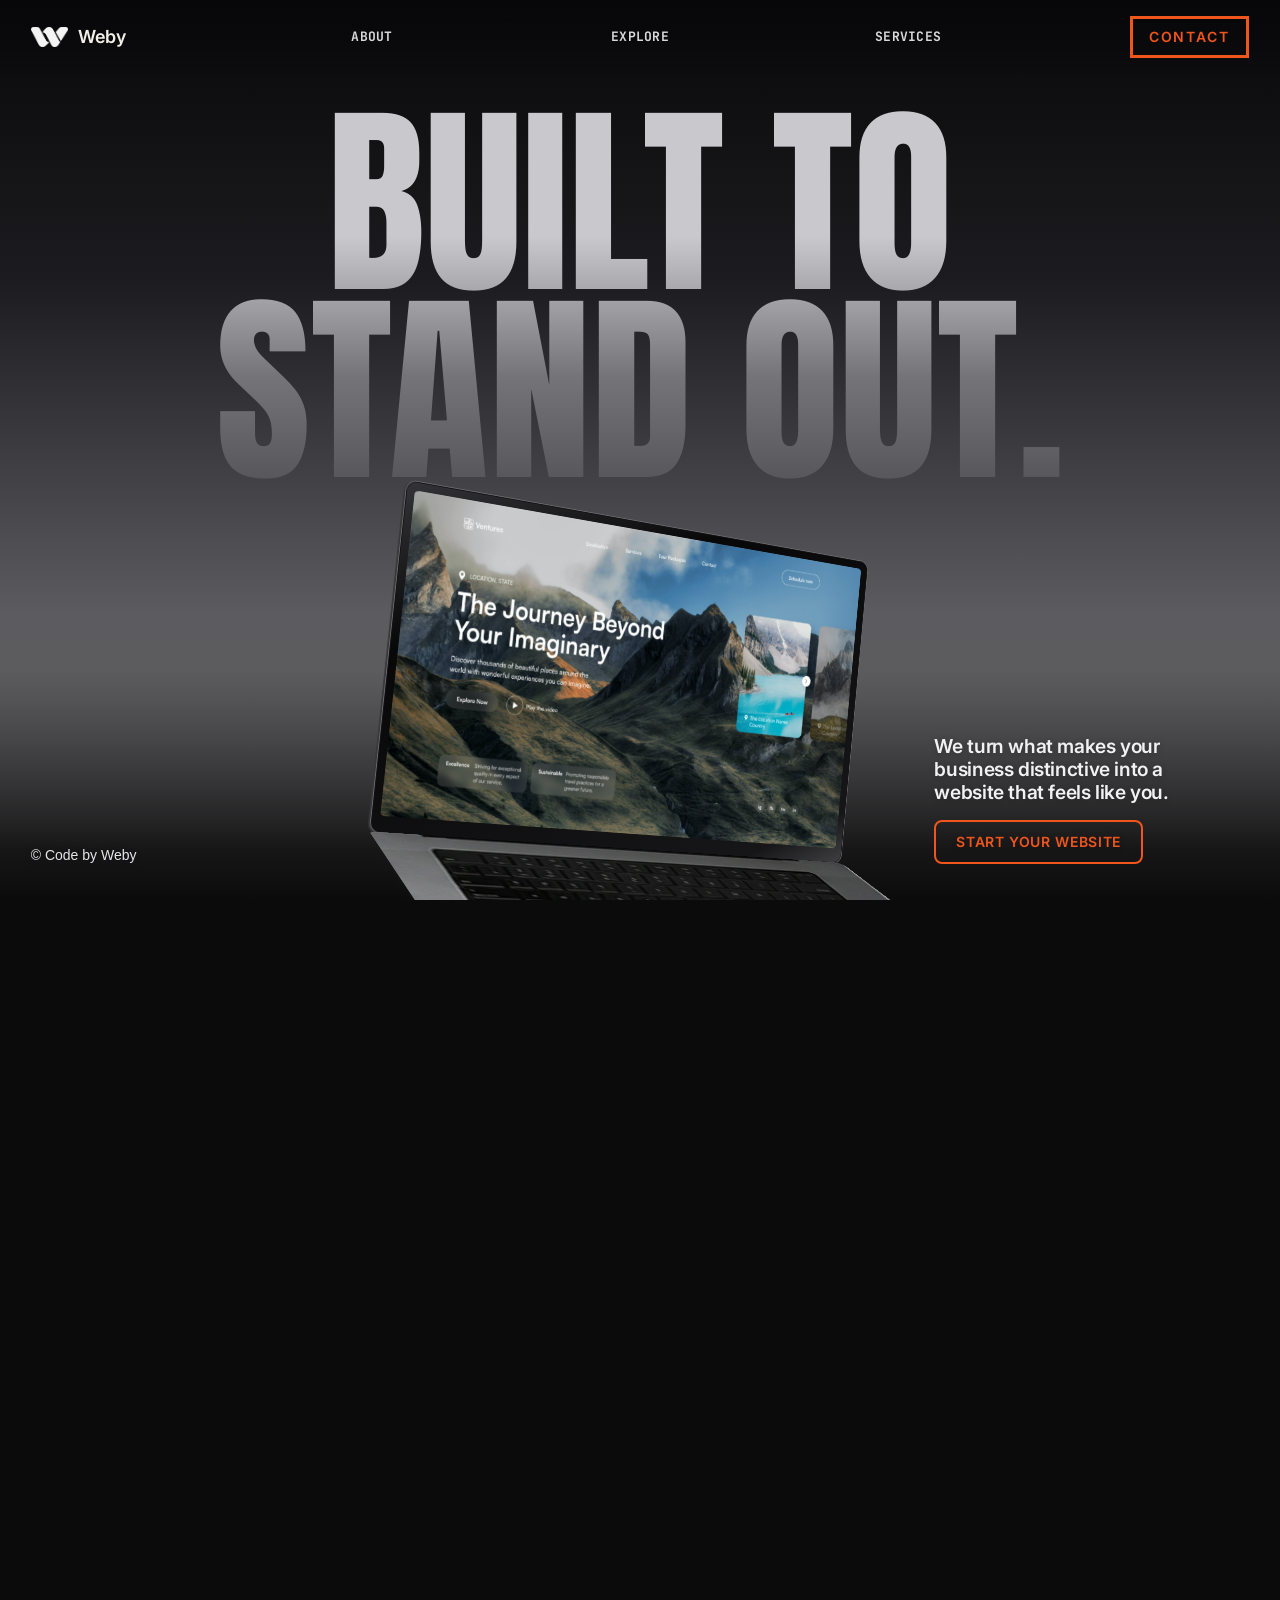
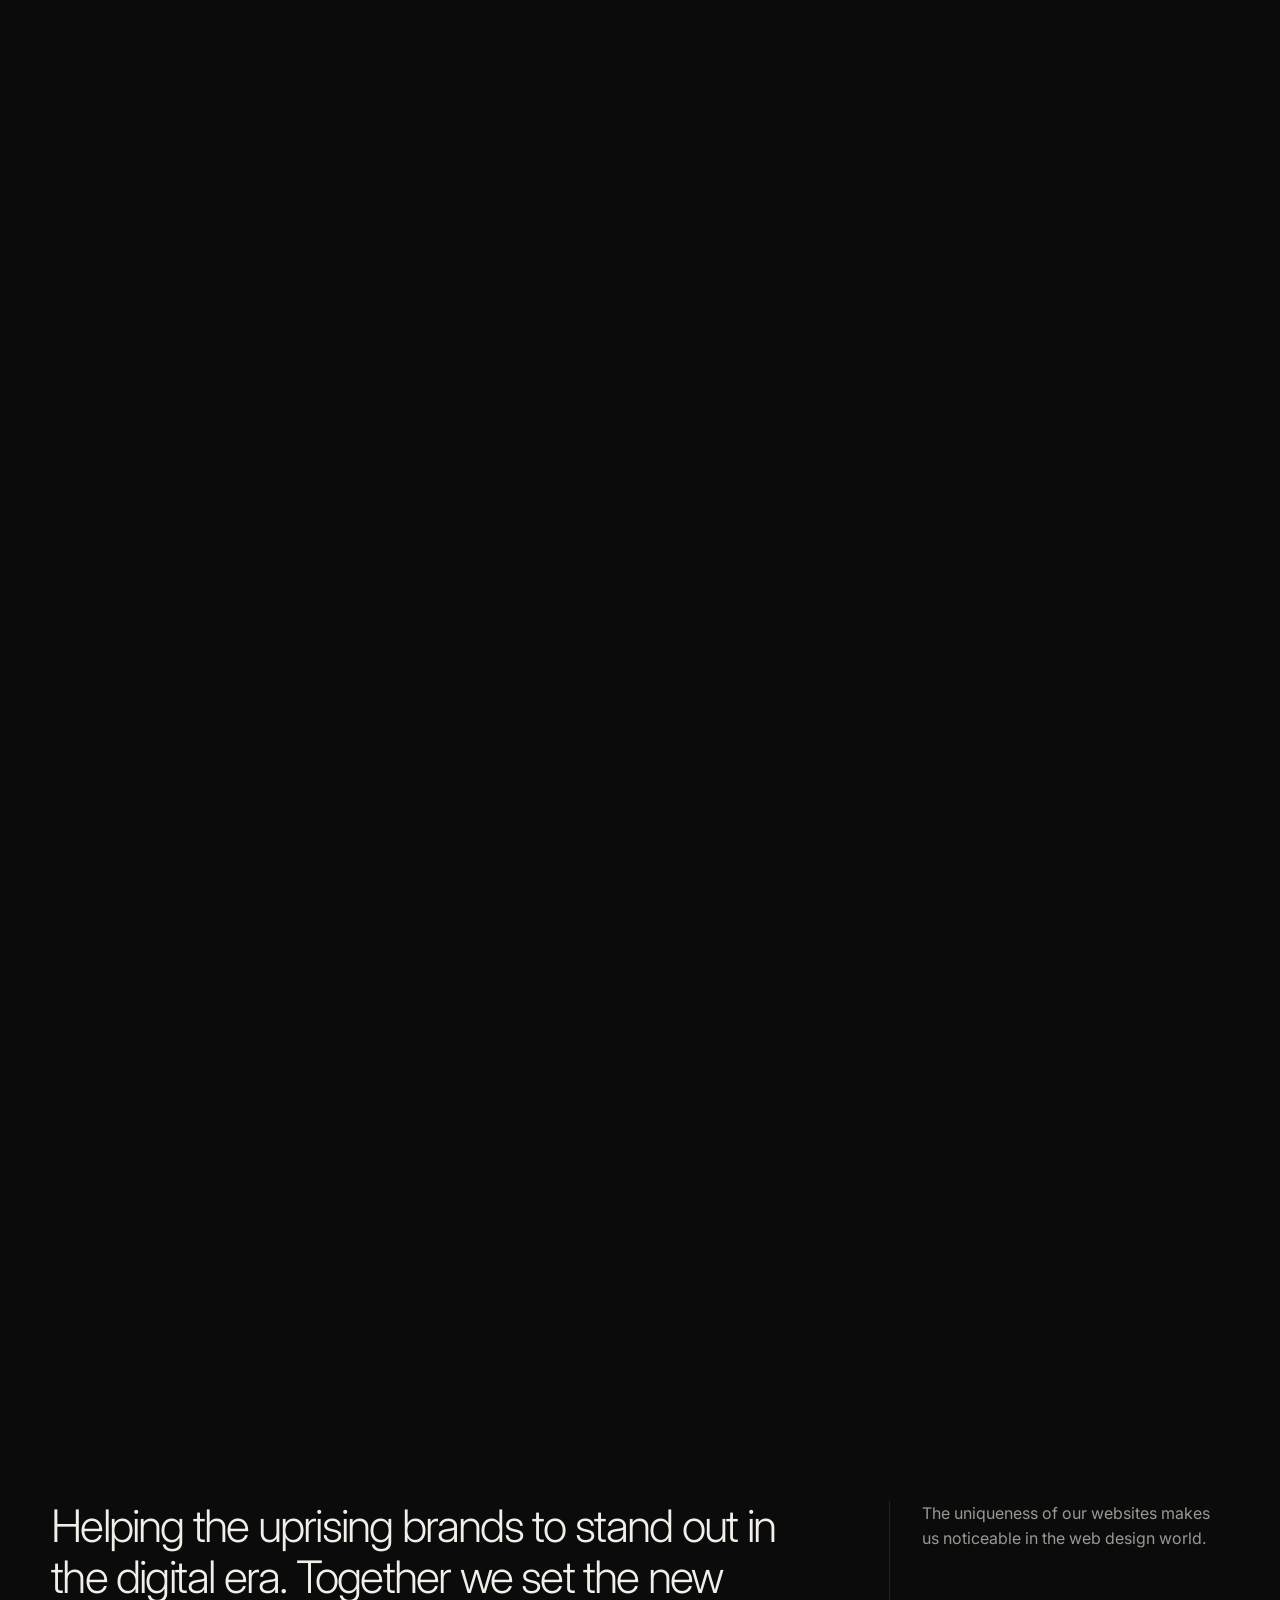
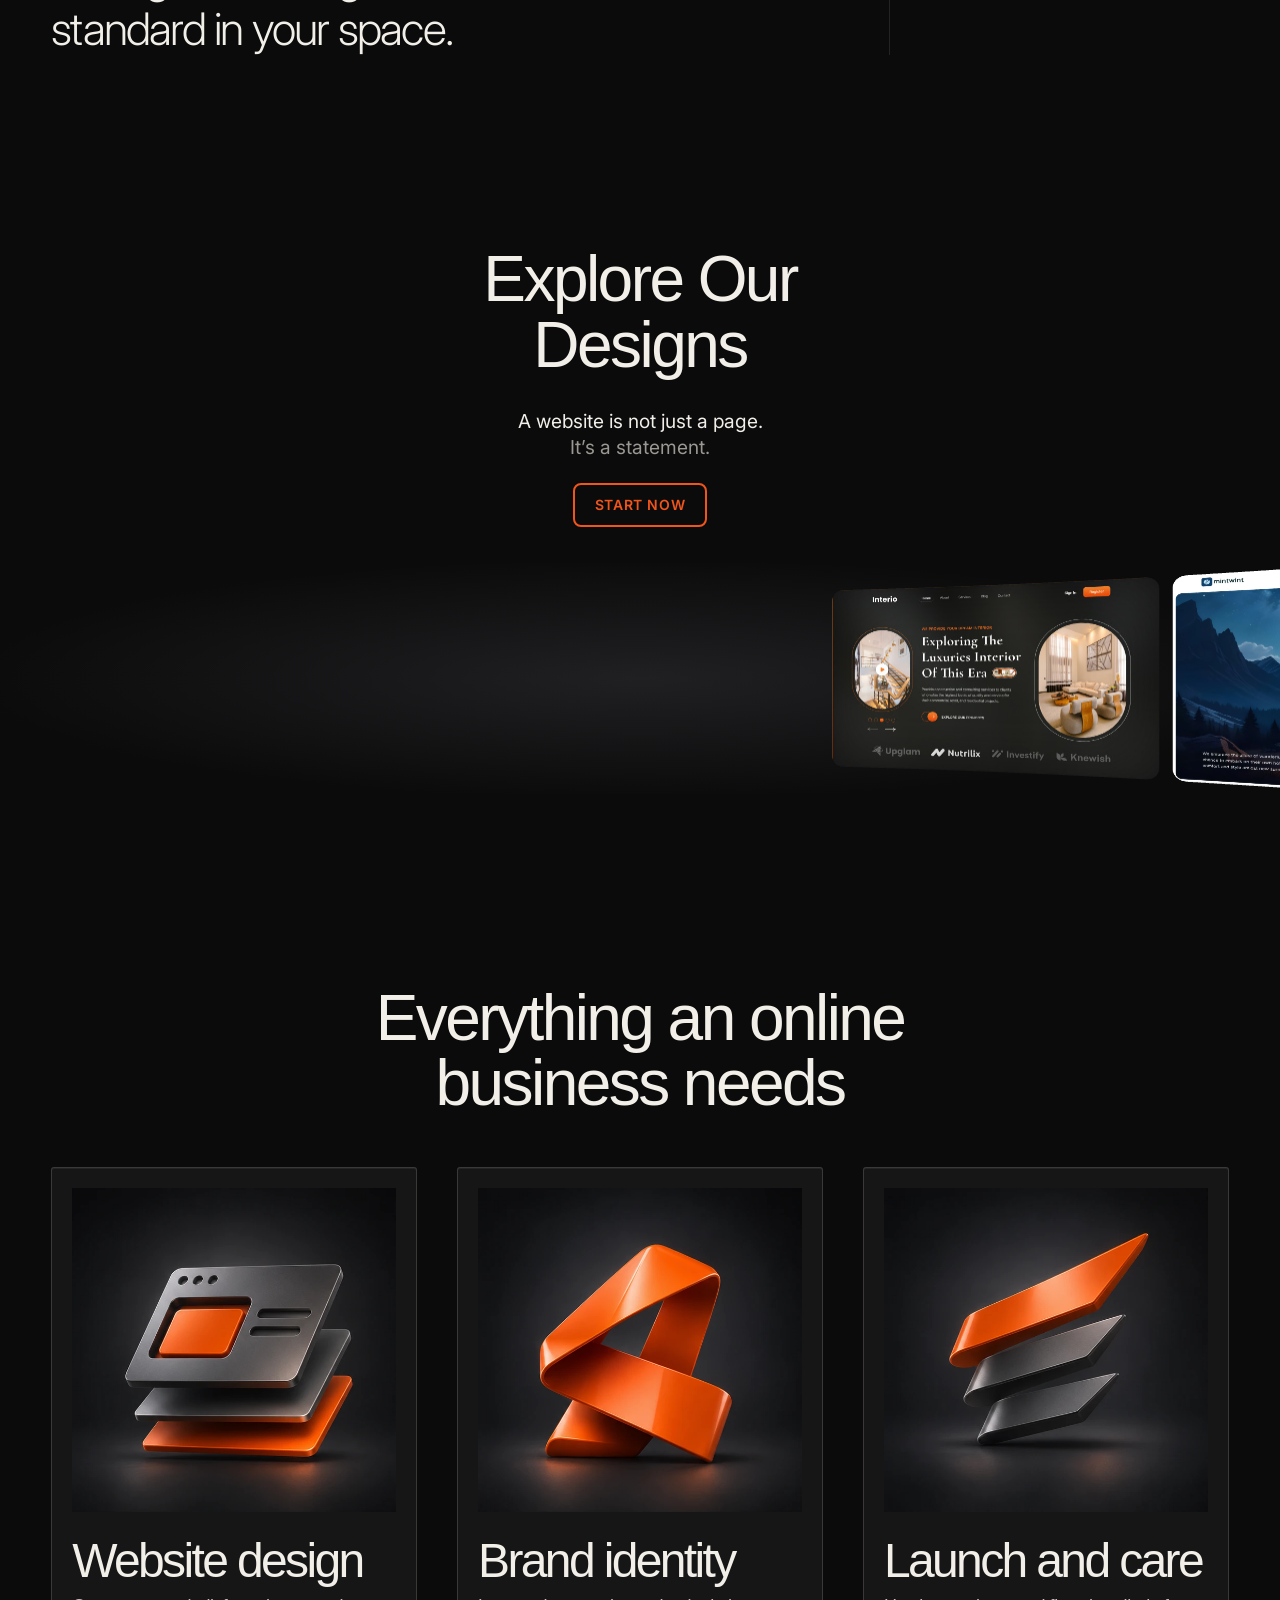
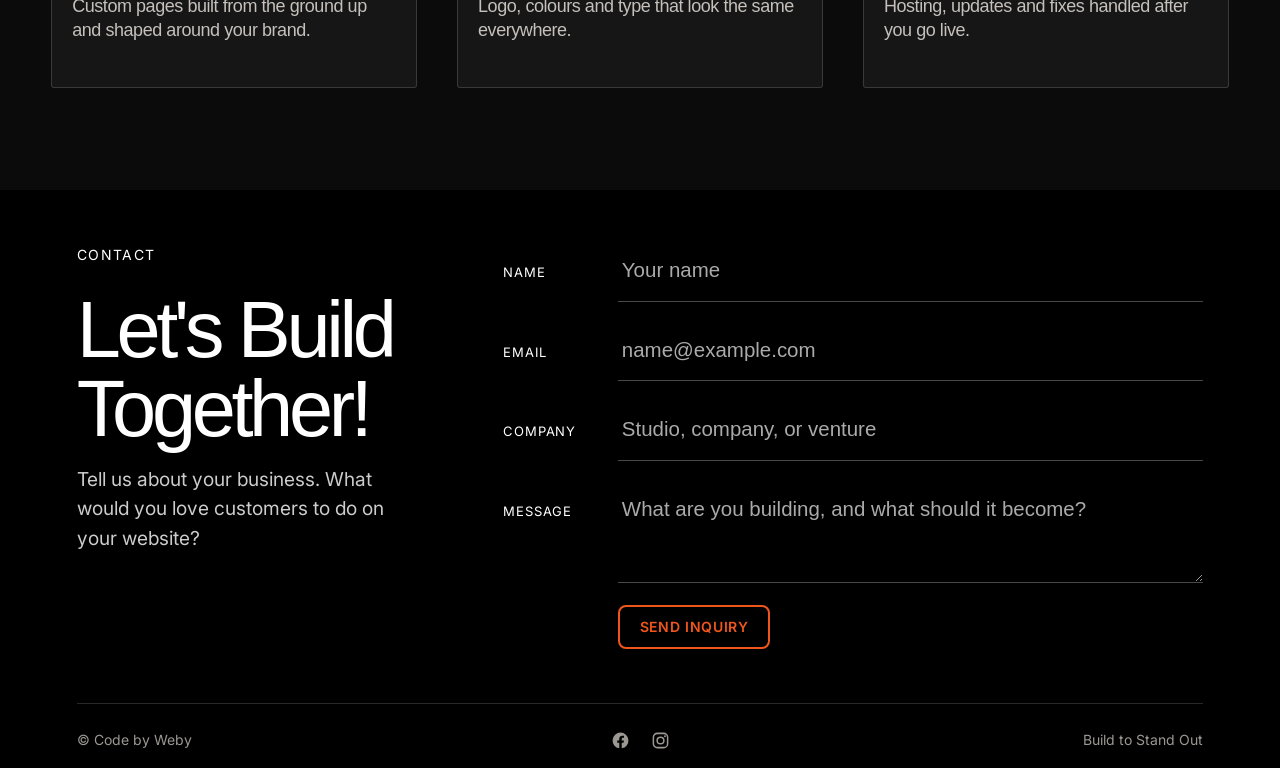
==== index.html @ 570f5557 "Add files via upload" ====
<!doctype html><html lang="en"><head><meta charset="utf-8">
<meta name="viewport" content="width=device-width, initial-scale=1, viewport-fit=cover">
<script>
if ((!location.hash || location.hash === '#top') &&
    !matchMedia('(prefers-reduced-motion: reduce)').matches &&
    performance.getEntriesByType('navigation')[0]?.type !== 'back_forward') {
  document.documentElement.classList.add('welcome-active');
}
</script>
<title>Weby: Built to stand out</title>
<link rel="icon" type="image/svg+xml" sizes="any" href="assets/image-d8620d61df0d3180.svg"><meta name="description" content="Weby is an AI-powered web studio. We design and build sharp, fast websites for small businesses.">
<link rel="preconnect" href="https://fonts.googleapis.com"><link rel="preconnect" href="https://fonts.gstatic.com" crossorigin>
<link href="https://fonts.googleapis.com/css2?family=Anton&family=Inter:opsz,wght@14..32,300..700&family=Instrument+Serif:ital@1&family=JetBrains+Mono:wght@500;700&display=swap" rel="stylesheet">
<link rel="stylesheet" href="assets/styles-1.css"></head><body>
<div class="welcome" aria-hidden="true">
  <div class="welcome-backdrop"></div>
  <span class="welcome-word">Weby<span class="welcome-ink">Weby</span></span>
</div>
<header class="nav"><a class="logo" href="#top"><img src="assets/image-69f4ddc439b994fd.png" alt=""><span class="logo-name">Weby</span></a>
<nav class="links" aria-label="Main"><a href="#about">About</a><a href="#preview-title">Explore</a><a href="#services">Services</a></nav><a class="b b1" href="#contact"><span>Contact</span><span class="contact-flip" aria-hidden="true">Contact</span></a></header>
<main id="top"><div class="hero-track"><div class="hero"><h1><span>Built to</span><span>stand out.</span></h1>
<div class="stage-edge" aria-hidden="true"></div>
<div class="device-stage" role="img" aria-label="A laptop rotating to reveal a sequence of website designs">
  <div class="laptop">
    <div class="lid"><div class="display"><iframe class="laptop-collection" title="Animated hero collection" tabindex="-1" src="assets/hero-collection.html"></iframe></div></div>
    <div class="keyboard"></div>
  </div>
</div>
<div class="hero-notes"><div class="meta ml"><span>© Code by Weby</span></div>
<div class="meta mr"><p>We turn what makes your business distinctive into a website that feels like you.</p><div class="btns"><a class="b b1 corner-action" href="#contact"><span>Start your website</span><i aria-hidden="true"></i></a></div></div></div>
</div></div>
<section class="studio-intro" id="about" aria-labelledby="studio-intro-title">
  <h2 id="studio-intro-title">Helping the uprising brands to stand out in the digital era. Together we set the new standard in your space.</h2>
  <p>The uniqueness of our websites makes us noticeable in the web design world.</p>
</section>
<section class="preview-gallery" aria-labelledby="preview-title" hidden>
  <div class="preview-heading">
    <h2 id="preview-title">Explore Our<br>Designs</h2>
    <p>A website is not just a page.<span>It’s a statement.</span></p>
    <a class="b b1 corner-action" href="#contact"><span>Start now</span><i aria-hidden="true"></i></a>
  </div>
  <canvas id="preview-drum" tabindex="0" role="group" aria-label="Website previews. Drag or use the left and right arrow keys to browse."></canvas>
</section>
<section class="svc" id="services" aria-labelledby="services-title">
  <h2 id="services-title">Everything an online business needs</h2>
  <div class="service-grid">
    <article class="service-card">
      <img loading="lazy" decoding="async" width="627" height="627" class="service-art" src="assets/image-aadf7a8d51c67bc5.webp" alt="">
      <h3>Website design</h3>
      <p>Custom pages built from the ground up and shaped around your brand.</p>
    </article>
    <article class="service-card">
      <img loading="lazy" decoding="async" width="627" height="627" class="service-art" src="assets/image-cf7dc33ba4af90fa.webp" alt="">
      <h3>Brand identity</h3>
      <p>Logo, colours and type that look the same everywhere.</p>
    </article>
    <article class="service-card">
      <img loading="lazy" decoding="async" width="627" height="627" class="service-art" src="assets/image-b7eddc3aa739392e.webp" alt="">
      <h3>Launch and care</h3>
      <p>Hosting, updates and fixes handled after you go live.</p>
    </article>
  </div>
</section>
<section class="cta" id="contact" aria-labelledby="contact-title">
  <svg class="social-symbols" xmlns="http://www.w3.org/2000/svg" aria-hidden="true">
    <symbol id="icon-facebook" viewBox="0 0 24 24">
      <path fill="currentColor" d="M12 2a10 10 0 0 0-1.56 19.88v-6.99H7.9V12h2.54V9.8c0-2.5 1.5-3.89 3.78-3.89 1.1 0 2.24.2 2.24.2v2.46H15.2c-1.24 0-1.63.77-1.63 1.56V12h2.77l-.44 2.89h-2.33v6.99A10 10 0 0 0 12 2Z"/>
    </symbol>
    <symbol id="icon-instagram" viewBox="0 0 24 24">
      <g fill="none" stroke="currentColor" stroke-width="1.9">
        <rect x="3" y="3" width="18" height="18" rx="5"/><circle cx="12" cy="12" r="4.25"/>
      </g>
      <circle cx="17.6" cy="6.6" r="1.2" fill="currentColor"/>
    </symbol>
  </svg>
  <header class="contact-heading">
    <small>Contact</small>
    <h2 id="contact-title">Let's Build Together!</h2>
    <p>Tell us about your business. What would you love customers to do on your website?</p>
  </header>
  <form id="f" action="https://formsubmit.co/webysrilanka@gmail.com" method="POST">
    <input type="hidden" name="_subject" value="New website inquiry — Weby">
    <input type="hidden" name="_template" value="table">
    <label><span>Name</span><input name="name" required autocomplete="name" placeholder="Your name"></label>
    <label><span>Email</span><input name="email" type="email" required autocomplete="email" placeholder="name@example.com"></label>
    <label><span>Company</span><input name="company" autocomplete="organization" placeholder="Studio, company, or venture"></label>
    <label><span>Message</span><textarea name="message" required placeholder="What are you building, and what should it become?"></textarea></label>
    <div class="inquiry-submit">
      <button class="b b1 corner-action" type="submit"><span>Send inquiry</span><i aria-hidden="true"></i></button>
    </div>
    <p class="inquiry-feedback" role="status" hidden></p>
    <div class="inquiry-success" role="status" tabindex="-1" hidden>
      <svg viewBox="0 0 80 80" fill="none" stroke="currentColor" stroke-width="3" aria-hidden="true">
        <circle cx="40" cy="40" r="35" pathLength="1"/>
        <path d="m23 40 11 11 23-24" pathLength="1" stroke-linecap="round" stroke-linejoin="round"/>
      </svg>
      <h3>Thank you!</h3>
      <p>We've received your inquiry.<br>We'll reach out to you within 24 hours.</p>
    </div>
  </form>
<footer class="foot">
  <span>© Code by Weby</span>
  <div class="footer-social">
    <a href="https://www.facebook.com/people/Webylk/61595670454545/?mibextid=ZbWKwL" aria-label="Facebook"><svg class="social-icon" aria-hidden="true"><use href="#icon-facebook"/></svg></a>
    <span role="img" aria-label="Instagram"><svg class="social-icon" aria-hidden="true"><use href="#icon-instagram"/></svg></span>
  </div>
  <span>Build to Stand Out</span>
</footer>
</section></main><div class="preview-sources" hidden><img alt="Resort Kaskady" src="assets/image-228ab3e24e77e2da.png"><img alt="Ventures" src="assets/image-b7adef510d73587b.png"><img alt="Interio" src="assets/image-962aea94cce6f8ed.png"><img alt="Mintwint" src="assets/image-17b873e0b6781ca8.png"><img alt="Fortwill" src="assets/image-9da337ec3e08f3a5.png"></div>
<script src="assets/script-1.js"></script>
<script src="assets/script-2.js"></script>
<script src="assets/script-3.js"></script>
<script src="assets/script-4.js"></script>
<script src="assets/script-5.js"></script>

<script src="assets/script-6.js"></script>
<script src="assets/script-7.js"></script>
<script src="assets/hero-visibility.js"></script></body></html>
---- assets/styles-1.css ----
:root{--bg:#0b0b0c;--ink:#f2efe9;--mute:#9b9892;--line:rgba(255,255,255,.1);--acc:#f0551c;--top:#0a0a0a;color-scheme:dark;box-sizing:border-box;padding-top:env(safe-area-inset-top,0px);padding-bottom:env(safe-area-inset-bottom,0px)}
html{scroll-behavior:smooth;scroll-padding-top:calc(env(safe-area-inset-top,0px) + 80px)}
*,*:before,*:after{box-sizing:inherit}body{margin:0;background:var(--bg);color:var(--ink);font:400 16px/1.55 Inter,system-ui,sans-serif;-webkit-font-smoothing:antialiased}
a{color:inherit;text-decoration:none}:focus-visible{outline:2px solid var(--acc);outline-offset:3px;border-radius:8px}
.nav{position:fixed;z-index:20;left:0;right:0;top:0;padding:calc(env(safe-area-inset-top,0px) + 16px) clamp(20px,4vw,56px) 16px;display:flex;align-items:center;justify-content:space-between;background:linear-gradient(rgba(10,10,10,.7),rgba(10,10,10,0));backdrop-filter:blur(8px)}
.logo{display:flex;align-items:center;gap:10px;font-weight:600;font-size:18px;letter-spacing:-.02em}.logo img{height:20px}
.links{display:flex;gap:38px;color:var(--mute);font-size:14px}.links a:hover{color:var(--ink)}
.hero{position:relative;overflow:hidden;background:var(--top);text-align:center;padding:clamp(120px,15vw,168px) 20px 0}
.hc{position:relative;z-index:3}.hero:after{content:"";position:absolute;z-index:2;pointer-events:none;inset:auto 0 0;height:28px;background:linear-gradient(transparent,var(--bg))}
.hc{position:relative;z-index:2;animation:rise .9s cubic-bezier(.2,.7,.2,1) both}@keyframes rise{from{opacity:0;transform:translateY(18px)}}
.badge{display:inline-flex;gap:9px;align-items:center;border:1px solid var(--line);border-radius:999px;padding:6px 16px;font-size:13px;color:var(--mute);background:rgba(255,255,255,.04)}
.badge i{width:7px;height:7px;border-radius:50%;background:var(--acc);box-shadow:0 0 12px var(--acc)}
h1{font-weight:700;font-size:clamp(44px,9.2vw,136px);line-height:1;letter-spacing:-.055em;text-wrap:balance;margin:26px 0 22px;background:linear-gradient(#fff 30%,#a9a6a0);-webkit-background-clip:text;background-clip:text;color:transparent}
.sub{font-size:clamp(16px,1.4vw,19px);color:#b9b6b0;max-width:560px;margin:0 auto 34px}
.btns{display:flex;gap:12px;justify-content:center;flex-wrap:wrap}
.b {
  display: inline-flex;
  align-items: center;
  justify-content: center;
  min-height: 40px;
  padding: 8px 16px;
  border: 1px solid transparent;
  border-radius: 14px;
  font: 600 14px/20px Inter, system-ui, sans-serif;
  color: var(--ink);
  cursor: pointer;
  transition: transform .2s;
}
.b:hover { transform: translateY(-2px); }
.b:active { transform: translateY(0); }
.b1 {
  background-color: var(--acc);
  background-image: linear-gradient(to bottom, rgb(255 255 255 / 8%), transparent 55%, rgb(0 0 0 / 6%));
  border-color: rgb(255 255 255 / 20%);
  color: #fff;
  box-shadow: inset 0 1px 0 rgb(255 255 255 / 10%), 0 2px 5px rgb(0 0 0 / 14%);
}
.b2 { border: 2px solid rgb(242 239 233 / 42%); background-color: rgb(255 255 255 / 6%); }
section{padding:clamp(70px,9vw,120px) clamp(20px,4vw,56px) 0;max-width:1376px;margin:auto}
.studio-intro {
  display: grid;
  grid-template-columns: minmax(0, 2.2fr) minmax(0, 1fr);
  align-items: start;
  gap: clamp(32px, 7vw, 108px);
  padding-top: clamp(52px, 6vw, 88px);
}
.studio-intro h2 { max-width: 29ch; font-size: clamp(31px, 3.5vw, 52px); line-height: 1.15; text-wrap: pretty; }
.studio-intro p { align-self: stretch; margin: 0; padding-left: clamp(18px, 2.5vw, 38px); border-left: 1px solid var(--line); color: var(--mute); }
@media (max-width: 680px) {
  .studio-intro { grid-template-columns: 1fr; gap: 20px; }
  .studio-intro p { padding: 18px 0 0; border-left: 0; border-top: 1px solid var(--line); }
}
.hd{display:flex;justify-content:space-between;align-items:flex-end;gap:24px;flex-wrap:wrap;margin-bottom:40px}
h2{font-weight:300;font-size:clamp(34px,4.4vw,56px);line-height:1.05;letter-spacing:-.04em;margin:0}.hd p{color:var(--mute);max-width:300px;margin:0;font-size:15px}
.grid{display:grid;grid-template-columns:1.5fr 1fr 1fr;gap:16px}
.card{min-height:430px;border-radius:22px;padding:26px;display:flex;flex-direction:column;justify-content:space-between;overflow:hidden;transition:transform .3s}.card:hover{transform:translateY(-4px)}
.card b{font-weight:500;font-size:17px}.card small{display:block;font-size:13px;opacity:.7;margin-top:4px}
.wm{font-size:clamp(60px,7vw,96px);line-height:1;letter-spacing:-.05em}
.c1{background:linear-gradient(165deg,#47200f,#120a07 70%);color:#f6dcbd}.c1 .wm{font:italic 400 clamp(64px,7.4vw,104px)/1 "Instrument Serif",Georgia,serif;letter-spacing:-.02em}
.c2{background:#e8e4db;color:#171512}.c2 .wm{font-weight:700}.c3{background:linear-gradient(200deg,#173a30,#0b1612 75%);color:#cfe3d6}.c3 .wm{font-weight:800}
.preview-gallery { width: 100%; max-width: none; margin-inline: 0; padding: clamp(100px, 15vw, 210px) 0 clamp(32px, 6vw, 90px); }
.preview-heading {
  margin: 0 0 clamp(24px, 2.8vw, 48px); padding-inline: clamp(20px,4vw,56px);
  display: grid; justify-items: center; text-align: center;
}
.preview-heading h2, .svc h2 {
  font: 400 clamp(46px, 5vw, 80px)/1.02 Helvetica, "Helvetica Neue", Arial, sans-serif;
  letter-spacing: -.04em;
}
.preview-heading p { margin: clamp(22px, 2.4vw, 40px) 0 clamp(18px, 1.8vw, 30px); font-size: clamp(17px, 1.5vw, 24px); line-height: 1.35; }
.preview-heading p span { display: block; color: var(--mute); }
#preview-drum.dragging { cursor: grabbing; }
#preview-drum {
  display: block; width: 100%; height: max(148px, 18vw);
  cursor: grab; touch-action: pan-y pinch-zoom; user-select: none;
  background: radial-gradient(ellipse at center, #202022, var(--bg) 74%);
}
.svc h2 { max-width: 19ch; margin: 0 auto clamp(36px, 4vw, 64px); text-align: center; }
.service-grid { display: grid; grid-template-columns: repeat(3, minmax(0, 1fr)); gap: clamp(10px, 4vw, 40px); }
.service-card {
  position: relative; overflow: hidden; isolation: isolate;
  min-width: 0; overflow-wrap: anywhere;
  padding: clamp(6px, 1.7vw, 20px);
  border-radius: 3px; border: 1px solid rgb(255 238 222 / 16%);
  background: #161617;
  box-shadow: inset 0 1px 0 rgb(255 255 255 / 6%);
  transition: transform .32s ease-out, box-shadow .32s;
}
.service-art { height: auto; display: block; width: 100%; aspect-ratio: 1; object-fit: cover; }
@media (prefers-reduced-motion: no-preference) {
  .reveal-pending { opacity: 0; }
}
.service-card h3 { font: 500 clamp(16px, 4.8vw, 48px)/1.04 Helvetica, Arial, sans-serif; letter-spacing: -.055em; margin: clamp(12px, 2.3vw, 24px) 0 8px; }
.service-card p { max-width: 47ch; margin: 0 0 clamp(12px, 2vw, 24px); color: #c5c0bb; font: 400 clamp(11px, 2.25vw, 18px)/1.35 Helvetica, Arial, sans-serif; letter-spacing: -.025em; }
.service-card::before {
  content: ""; position: absolute; inset: 0; z-index: -1; opacity: 0;
  background: radial-gradient(ellipse 75% 130% at var(--light-x, 50%) var(--light-y, 50%), rgb(255 165 103 / 24%), transparent 85%);
  transition: opacity .25s;
}
@media (hover: hover) and (pointer: fine) and (prefers-reduced-motion: no-preference) {
  .service-card:hover {
    transform: perspective(850px) rotateX(var(--tilt-x, 0deg)) rotateY(var(--tilt-y, 0deg));
    box-shadow: inset 0 1px 0 rgb(255 255 255 / 12%), 0 10px 36px rgb(240 85 28 / 10%);
    transition-duration: .12s;
  }
  .service-card:hover::before { opacity: 1; }
}
.cta {
  max-width: none; margin-top: clamp(64px, 8vw, 128px);
  padding: clamp(40px, 6vh, 72px) max(6vw, calc((100% - 1360px) / 2)) 8px;
  display: grid; grid-template-columns: minmax(0, 1fr) minmax(0, 2fr);
  grid-template-rows: auto auto;
  align-items: start; gap: clamp(36px, 6vh, 64px) clamp(32px, 6vw, 96px); background: #000; color: #fff;
}
.contact-heading small { display: block; font-size: 14px; text-transform: uppercase; letter-spacing: .1em; }
.contact-heading h2 { margin: 24px 0 16px; font: 400 clamp(50px, 6.2vw, 92px)/1 Helvetica, Arial, sans-serif; letter-spacing: -.055em; }
.contact-heading p { max-width: 26ch; margin: 0; color: #ccc; font-size: clamp(18px, 1.5vw, 21px); }
.social-icon { display: block; width: 19px; height: 19px; }
.social-symbols { position: absolute; width: 0; height: 0; overflow: hidden; }
.cta form { display: grid; gap: 22px; min-width: 0; }
.cta label, .inquiry-submit { display: grid; grid-template-columns: clamp(66px, 8vw, 108px) 1fr; gap: 12px; align-items: baseline; }
.cta label > span { color: #fff; text-transform: uppercase; letter-spacing: .06em; font-size: 13px; }
.cta :is(input,textarea,select) {
  color-scheme: dark; width: 100%; min-width: 0; padding: 12px 4px 16px;
  border: 0; border-bottom: 1px solid #484848; border-radius: 0;
  background: #000; color: #fff; font: 400 clamp(18px, 1.6vw, 23px)/1.4 Helvetica, Arial, sans-serif;
}
.cta textarea { min-height: 100px; resize: vertical; }
.cta :is(input, textarea):focus { outline: none; border-bottom-color: #ddd; }
.cta input::placeholder, .cta textarea::placeholder, .cta select:has(option:checked[value=""]) { color: #aaa; opacity: 1; }
.cta select option { color: #fff; background: #151515; }
.inquiry-submit .b, .inquiry-submit .ok { grid-column: 2; justify-self: start; }
.ok { display: none; color: var(--ink); }
.inquiry-feedback { margin: 0; color: #ccc; font-size: 15px; }
.inquiry-success { align-self: center; text-align: center; padding: 36px 12px; }
.inquiry-success[hidden], .inquiry-feedback[hidden] { display: none; }
.inquiry-success svg { width: 80px; height: 80px; color: var(--acc); }
.inquiry-success circle, .inquiry-success path {
  stroke-dasharray: 1; stroke-dashoffset: 1;
  animation: inquiry-check .65s ease forwards;
}
.inquiry-success path { animation-delay: .3s; }
.inquiry-success h3 { margin: 24px 0 12px; font: 500 clamp(28px, 3vw, 42px)/1.1 Helvetica, Arial, sans-serif; }
.inquiry-success p { margin: 0; color: #ccc; font-size: 18px; }
.cta form.submitted > label, .cta form.submitted > .inquiry-submit { display: none; }
.cta form.submitted { align-content: center; }
@keyframes inquiry-check { to { stroke-dashoffset: 0; } }
@media (prefers-reduced-motion: reduce) {
  .inquiry-success circle, .inquiry-success path { animation: none; stroke-dashoffset: 0; }
}
.foot {
  display: grid; grid-template-columns: 1fr auto 1fr; align-items: center; gap: 12px;
  grid-column: 1 / -1;
  border-top: 1px solid #282828;
  padding: 16px 0 0;
  color: var(--mute); font-size: 14px;
}
.foot > :last-child { text-align: right; }
.footer-social { display: flex; align-items: center; }
.footer-social > * { display: grid; place-items: center; width: 40px; height: 40px; }
@media(max-width:650px) {
  .cta { grid-template-columns: 1fr; grid-template-rows: auto auto auto; gap: 36px; }
  .cta label, .inquiry-submit { grid-template-columns: 1fr; gap: 4px; }
  .inquiry-submit .b, .inquiry-submit .ok { grid-column: 1; }
  .foot { grid-template-columns: 1fr auto; }
  .foot > :last-child { grid-column: 1; text-align: left; }
  .footer-social { grid-column: 2; grid-row: 1 / 3; }
}
@media(max-width:900px){.grid{grid-template-columns:1fr}.card{min-height:300px}}
@media(prefers-reduced-motion:reduce){html{scroll-behavior:auto}.hc{animation:none}.b,.card{transition:none}}

/* hero v2 */
.nav{font-family:"JetBrains Mono",ui-monospace,monospace;text-transform:uppercase;background:linear-gradient(rgba(8,8,10,.85),rgba(8,8,10,0));backdrop-filter:none;transition:transform .36s cubic-bezier(.4,0,.2,1)}
.logo{font-family:Inter,system-ui,sans-serif;text-transform:none}
.links{flex:1;max-width:720px;justify-content:space-between;gap:20px;margin:0 20px;color:#d9d9dc;font-size:13px;font-weight:700;letter-spacing:.02em}
.hero{--fs:clamp(64px,13.5vw,260px);display:flex;flex-direction:column;align-items:center;text-align:left;padding:0 0 clamp(120px,10vw,150px);background:linear-gradient(#08080a 0%,#121214 30%,#3d3d41 62%,#66666a 100%)}
.hero h1{position:relative;z-index:1;width:100%;margin:clamp(64px,7vw,100px) 0 0;text-align:center;font:400 var(--fs)/.86 Anton,Impact,"Arial Narrow",sans-serif;text-transform:uppercase;letter-spacing:0;text-wrap:initial;background:linear-gradient(#c9c9cd 0 36%,#55555a 72%,#3d3d41);-webkit-background-clip:text;background-clip:text;color:transparent}
.hero h1 span{display:block}
.hero .bg{position:relative;z-index:2;width:min(80vw,1400px);aspect-ratio:1376/640;margin:calc(var(--fs)*-.62) auto 0;background-size:185%;background-position:50% 63%;transform:rotate(-2.5deg);-webkit-mask-image:radial-gradient(ellipse 50% 54% at 50% 52%,#000 55%,transparent 100%);mask-image:radial-gradient(ellipse 50% 54% at 50% 52%,#000 55%,transparent 100%)}
.hero .bg:before{display:none}
.hero:after{height:110px;background:linear-gradient(transparent,var(--bg))}
.meta{position:absolute;z-index:3;bottom:clamp(28px,4vw,56px)}
.ml{left:clamp(20px,10vw,196px);font:500 14px/1.25 Helvetica,Arial,sans-serif;color:#e6e6e9;display:flex;flex-direction:column}
.mr{right:clamp(20px,10vw,196px);width:min(380px,38vw)}
.mr p{margin:0 0 16px;font:600 clamp(16px,1.5vw,22px)/1.2 Inter,system-ui,sans-serif;letter-spacing:-.02em;color:#f1f1f3}
.mr .btns{justify-content:flex-start}
/* Contact hover adapted from Damithkumara on Uiverse.io. */
.nav .b {
  position: relative; overflow: hidden; border: 3px solid var(--acc);
  background: transparent; border-radius: 0; color: var(--acc); box-shadow: none;
  text-transform: uppercase; letter-spacing: .14em;
}
.nav .b span { position: relative; }
.nav .b .contact-flip {
  position: absolute; inset: 0; display: grid; place-items: center;
  transform: translateX(-100%) scale(0); opacity: 0;
}
@media (hover: hover) and (prefers-reduced-motion: no-preference) {
  .nav .b span { transition: transform .5s, opacity .5s; }
  .nav .b:hover span:first-child { transform: translateX(100%) scale(0) rotateY(360deg); opacity: 0; }
  .nav .b:hover .contact-flip { transform: translateX(0) scale(1) rotateY(360deg); opacity: 1; }
}
@media(max-width:900px){.hero .bg{width:130vw;margin-top:calc(var(--fs)*-.5)}.meta{position:static;margin:0 20px;align-self:flex-start}.hero{padding-bottom:110px}.ml{margin-top:14px}.mr{width:auto;margin-top:22px}}

:root {
  --stage-gradient: linear-gradient(180deg, #08080a 0%, #1c1c20 31%, #58585c 66%, #959597 100%);
}
.welcome { display: none; }
.welcome-active .welcome {
  position: fixed; inset: 0; z-index: 40;
  display: grid; place-items: center; isolation: isolate;
}
.welcome-backdrop { position: absolute; inset: 0; z-index: -1; background: var(--stage-gradient); }
.welcome-word {
  position: relative; color: transparent;
  font: 600 clamp(40px, 4.4vw, 96px)/1.55 Inter, system-ui, sans-serif;
  letter-spacing: -.02em; transform-origin: top left;
  -webkit-font-smoothing: antialiased;
  text-rendering: geometricPrecision;
}
.welcome-ink {
  position: absolute; inset: -24px; padding: 24px; color: #f2f1ec;
  opacity: 0; filter: blur(8px); transform: translateY(10px);
  -webkit-mask-position: 100% 0; mask-position: 100% 0;
  -webkit-mask-image: linear-gradient(90deg, #000 40%, transparent 60%);
  mask-image: linear-gradient(90deg, #000 40%, transparent 60%);
  -webkit-mask-size: 300% 100%; mask-size: 300% 100%;
  -webkit-mask-repeat: no-repeat; mask-repeat: no-repeat;
}
.welcome-active .logo-name { opacity: 0; }
.hero-track {
  --travel: 236svh;
  --stage-height: max(100svh, 540px);
}
.motion-ready { min-height: calc(var(--stage-height) + var(--travel)); }
.hero-track .hero {
  --device-width: min(50vw, 94svh, 1100px);
  --device-start: 54%;
  --device-end: 9%;
  --progress: 0;
  --yaw: 27deg;
  --roll: 7deg;
  --scale: .82;
  height: var(--stage-height);
  padding: 0;
  isolation: isolate;
  background: var(--stage-gradient);
}
.motion-ready .hero { position: sticky; top: 0; }
.hero-track h1 {
  margin: clamp(70px, 12svh, 140px) 0 0;
  font-size: min(16vw, 30svh, 280px);
  line-height: .92;
  background-image: linear-gradient(#c9c9cd 0 34%, #747479 71%, #55555a);
}
.hero-track .hero::after { display: none; }
.hero-track .meta {
  bottom: clamp(22px, 4svh, 54px);
  opacity: var(--meta-opacity, 1);
}
.hero-track .meta[aria-hidden="true"] { visibility: hidden; }
.hero-track .ml, .hero-track .mr { text-shadow: 0 1px 6px #14141655; }
.hero-notes { display: contents; }
.hero-track .mr { right: 4vw; width: min(23vw, 375px); }
.hero-track .mr .b2 { background: #323235aa; }
.nav-away { transform: translateY(-100%); pointer-events: none; }
.device-stage {
  position: absolute;
  z-index: 2;
  left: 50%;
  top: calc(var(--device-start) + (var(--device-end) - var(--device-start)) * var(--progress));
  width: var(--device-width);
  aspect-ratio: 16 / 10;
  transform: translateX(-50%);
  perspective: calc(var(--device-width) * 2.85);
  pointer-events: none;
}
.laptop {
  position: absolute;
  inset: 0;
  transform-style: preserve-3d;
  transform: scale(var(--scale)) rotateZ(var(--roll)) rotateY(var(--yaw)) rotateX(3deg);
}
.lid {
  position: absolute;
  inset: 0;
  border: 1px solid #69696c;
  border-radius: 2.1% / 3.2%;
  background: linear-gradient(155deg, #333338, #080809 28%, #161618 90%, #414145);
  box-shadow: -2px 1px 1px #38383b, inset 0 0 0 1px #131315;
}
.display { position: absolute; inset: 2.6% 1.6% 4.8%; overflow: hidden; border-radius: 1%; background: #111; }
.display img { position: absolute; inset: 0; width: 100%; height: 100%; object-fit: fill; }
.laptop-collection { position: absolute; inset: 0; width: 100%; height: 100%; border: 0; pointer-events: none; background: #0d100e; }
.keyboard {
  position: absolute;
  top: 99.6%;
  width: 100%;
  aspect-ratio: 736 / 490;
  transform-origin: 50% 0;
  transform: rotateX(73deg);
  border-radius: 1.5% 1.5% 3% 3%;
  background: url("image-c6b5c869745dfc58.webp") center / 100% 100%;
  box-shadow: 0 3px 0 #555559, 0 6px 2px #29292b, 0 14px 16px #1a1a1b59;
}
.stage-edge {
  position: absolute; inset: auto 0 0;
  height: clamp(140px, 32%, 380px);
  pointer-events: none;
  background: linear-gradient(to bottom, transparent, rgb(11 11 12 / 12%) 20%, rgb(11 11 12 / 55%) 52%, rgb(11 11 12 / 91%) 82%, var(--bg));
}
@media(max-width:900px) {
  .nav { background: transparent; }
  .hero-track .hero { --device-width: min(76vw, 90svh); --device-start: 43%; --device-end: 17%; }
  .hero-track h1 { margin-top: max(80px, 11svh); font-size: min(17vw, 26svh); }
  .hero-track .meta { position: absolute; margin: 0; }
  .hero-track .ml { left: 5vw; font-size: 11px; }
  .hero-track .mr { left: auto; right: 5vw; width: min(41vw, 340px); }
}
@media(max-width:600px) {
  .hero-track .hero { --device-width: min(75vw, 50svh); --device-start: 32%; --device-end: 16%; }
  .hero-track h1 { font-size: min(21vw, 24svh); }
  .hero-notes {
    display: grid; gap: 18px; position: absolute; z-index: 3; inset: auto 0 0;
    padding: 40px 5vw max(25px, env(safe-area-inset-bottom));
    background: linear-gradient(transparent, #252529b0);
  }
  .hero-track .meta { position: static; width: auto; }
  .hero-track .mr p { max-width: 32ch; }
}
@media(max-height:539px) {
  .hero-track { --stage-height: max(100svh, 345px); }
  .hero-track h1 { margin-top: 52px; font-size: min(13vw, 25svh); }
  .hero-track .mr p { margin-bottom: 7px; font-size: 14px; }
}
@media (min-width:601px) and (max-width:900px) and (max-height:539px) {
  .hero-track .hero { --device-width: 76svh; --device-start: 48%; --device-end: 10%; }
  .hero-track .mr { width: 24vw; right: 3vw; }
  .hero-track .mr p { font-size: 12px; }
  .hero-track .mr .btns { gap: 5px; }
  .hero-track .mr .b, .nav .b { min-height: 32px; font-size: 11px; padding: 4px 10px; }
  .hero-track .mr .b { border-radius: 11px; }
  .hero-track .ml { left: 3vw; font-size: 10px; }
}
@media(prefers-reduced-motion:reduce) {
  .nav { transition: none; }
  .hero-track.motion-ready { min-height: 0; }
  .motion-ready .hero { position: relative; }
}
:root { --hero-edge: clamp(16px, 2.4vw, 56px); }
.hero-track .ml { left: var(--hero-edge); }
@media (max-width: 600px) {
  .hero-notes { padding-left: var(--hero-edge); }
}
.nav .links a { transition: color .2s ease, text-shadow .2s ease, transform .2s ease; }
@media (hover: hover) {
  .nav .links a:hover { color: #fff; text-shadow: 0 0 10px var(--acc); transform: scale(1.1); }
}
.nav .links a:focus-visible { color: #fff; text-shadow: 0 0 10px var(--acc); }
@media (prefers-reduced-motion: reduce) {
  .nav .links a, .nav .links a:hover { transition: none; transform: none; }
}
@media (min-width: 541px) {
  .nav {
    display: grid;
    grid-template-columns: 1fr 66% 1fr;
    padding-inline: var(--hero-edge);
  }
  .nav .logo { justify-self: start; }
  .nav .b1 { justify-self: end; }
  .nav .links {
    display: grid; grid-template-columns: repeat(3, 1fr);
    justify-items: center; gap: 0; margin: 0; max-width: none;
  }
}
@media (max-width: 540px) {
  :root { --hero-edge: 5vw; }
  html { scroll-padding-top: calc(env(safe-area-inset-top, 0px) + 100px); }
  .nav {
    display: grid; grid-template-columns: 1fr auto; row-gap: 4px;
    padding: calc(env(safe-area-inset-top, 0px) + 8px) 5vw 4px;
  }
  .nav .logo { justify-self: start; }
  .nav .b1 { grid-column: 2; grid-row: 1; }
  .links { grid-column: 1 / -1; grid-row: 2; margin: 0; justify-content: center; }
  .links a { padding: 6px 0; }
  .hero-track h1 { margin-top: max(103px, 12svh); }
}
/* Corner and sweep treatment adapted from tirth_5172 on Uiverse.io. */
.corner-action {
  position: relative; isolation: isolate; overflow: hidden;
  border: 2px solid var(--acc); border-radius: 8px; padding: 10px 20px;
  background: transparent; box-shadow: none;
  color: var(--acc); text-transform: uppercase; letter-spacing: .045em;
}
.corner-action span { z-index: 1; }
.corner-action i {
  position: absolute; top: -30%; left: -75%; width: 50%; height: 160%;
  background: linear-gradient(90deg, transparent, rgb(240 85 28 / 18%), transparent);
  transform: skewX(-13deg); pointer-events: none;
}
@media (prefers-reduced-motion: no-preference) {
  .corner-action i { transition: left .85s ease-in-out; }
  .corner-action:is(:hover,:focus-visible) i { left: 125%; }
}
.custom-cursor { display: none; }
@media (hover: hover) and (pointer: fine) and (prefers-reduced-motion: no-preference) {
  html.cursor-ready, html.cursor-ready * { cursor: none !important; }
  .custom-cursor {
    display: block; position: fixed; left: 0; top: 0; z-index: 10000;
    pointer-events: none; opacity: 0; transition: opacity .15s;
  }
  .custom-cursor.visible { opacity: 1; }
  .cursor-dot { width: 5px; height: 5px; border-radius: 50%; background: var(--acc); }
  .cursor-ring { width: 40px; height: 40px; }
  .cursor-ring::before {
    content: ""; position: absolute; inset: 0; border: 1px solid var(--acc);
    border-radius: 50%; background: rgb(240 85 28 / 3%);
    transition: transform .3s, border-radius .3s, background .3s, box-shadow .3s;
  }
  .cursor-ring.link::before {
    transform: scale(1.4) rotate(45deg); border-radius: 30%;
    background: rgb(240 85 28 / 12%); box-shadow: 0 0 18px rgb(240 85 28 / 20%);
  }
  .cursor-ring.drag::before { transform: scale(1.7); background: rgb(11 11 12 / 85%); }
  .cursor-ring.field::before { transform: scaleX(.12) scaleY(.75); border-radius: 2px; }
  .cursor-ring.pressed::before { transform: scale(.75); }
  .cursor-ring.drag.pressed::before { transform: scale(1.4); }
  .cursor-ring span {
    position: absolute; inset: 0; display: grid; place-items: center;
    font: 600 9px/1 Helvetica, Arial, sans-serif; letter-spacing: .05em;
    color: var(--acc); opacity: 0; transition: opacity .2s;
  }
  .cursor-ring.drag span { opacity: 1; }
}

/* Keep the complete navigation on one row on compact screens. */
@media (max-width: 700px) {
  .nav {
    display: grid;
    grid-template-columns: auto minmax(0, 1fr) auto;
    column-gap: clamp(5px, 1.4vw, 10px);
    padding-inline: 4vw;
    align-items: center;
  }
  .nav .logo { gap: 5px; font-size: clamp(14px, 3.3vw, 18px); }
  .nav .logo img { height: clamp(15px, 3.8vw, 20px); }
  .nav .links {
    grid-column: 2; grid-row: 1;
    display: flex; justify-content: space-evenly;
    gap: 4px; margin: 0; max-width: none; min-width: 0;
    font-size: clamp(9px, 2.25vw, 12px); letter-spacing: 0;
  }
  .nav .links a { padding: 10px 0; white-space: nowrap; }
  .nav .b1 {
    grid-column: 3; grid-row: 1;
    min-height: 32px; padding: 6px clamp(6px, 1.5vw, 10px);
    font-size: clamp(9px, 2.2vw, 12px);
    letter-spacing: .07em; border-width: 2px; white-space: nowrap;
  }
}
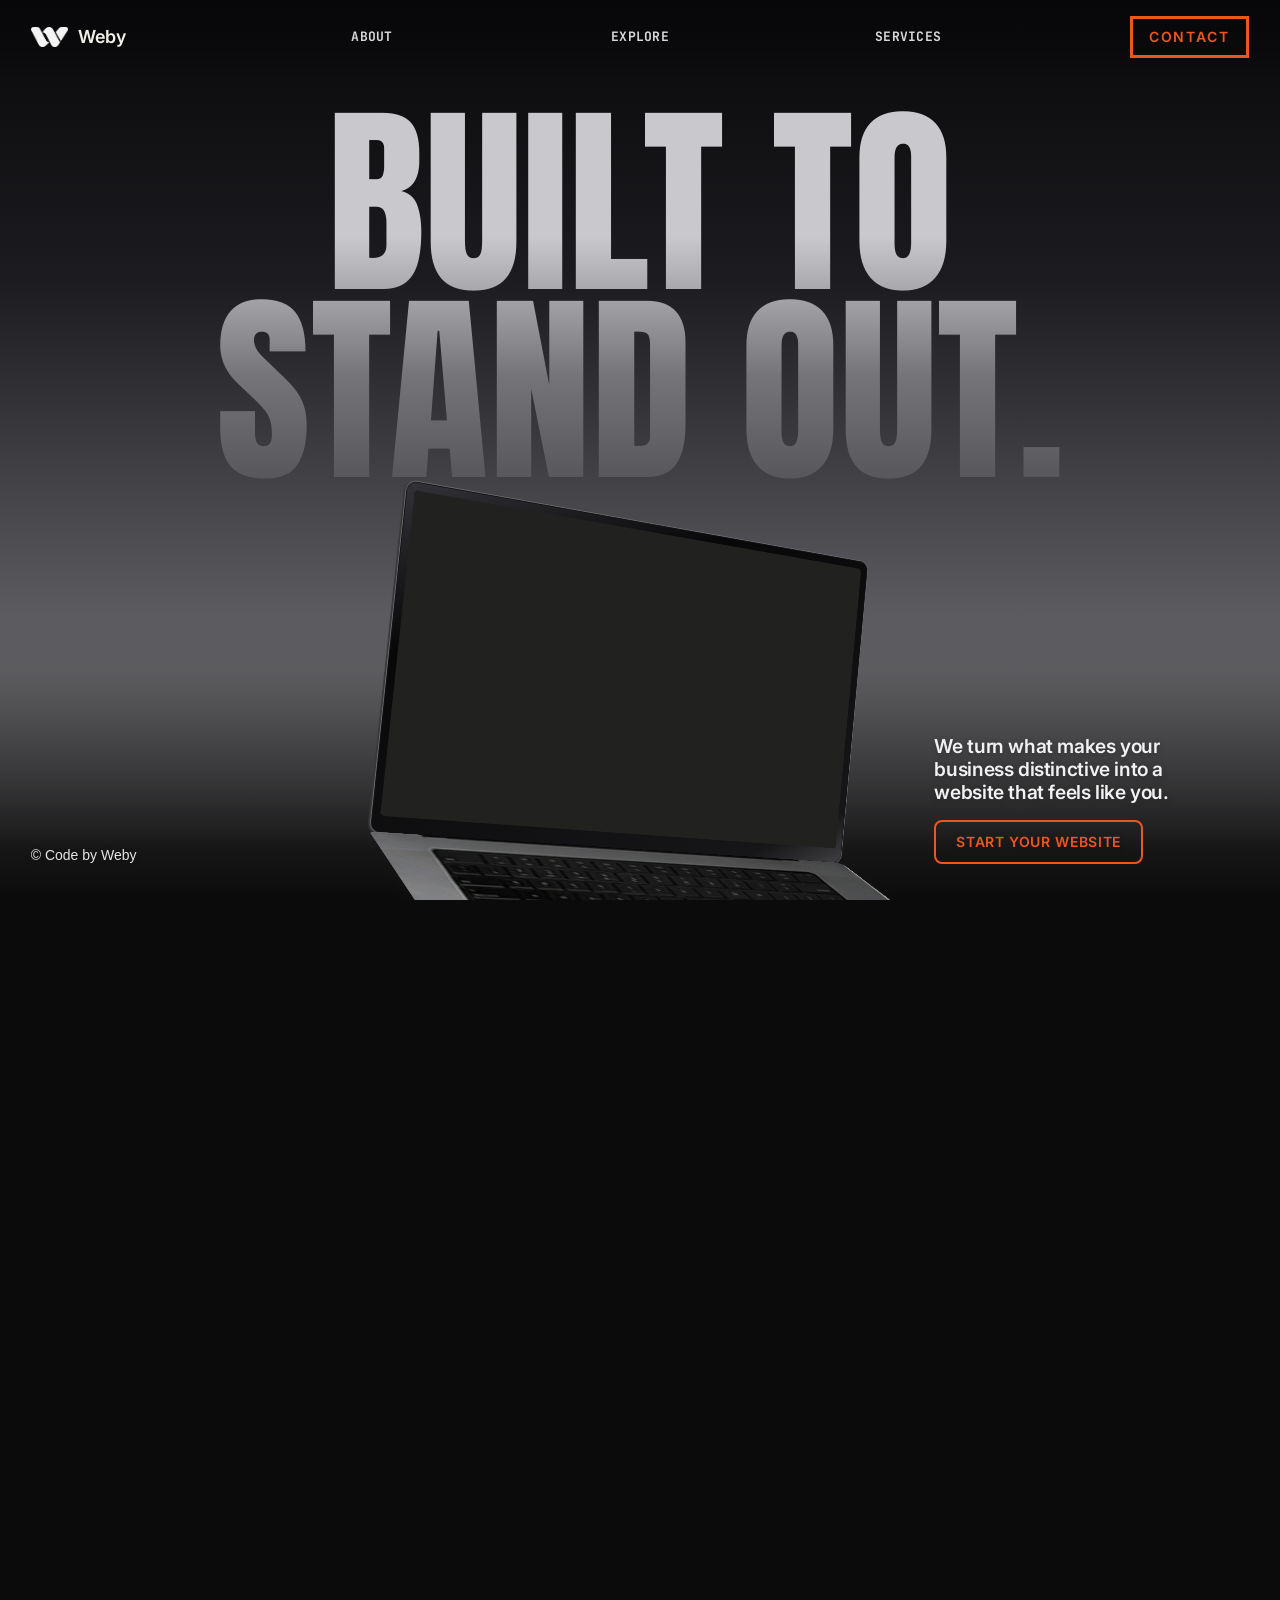
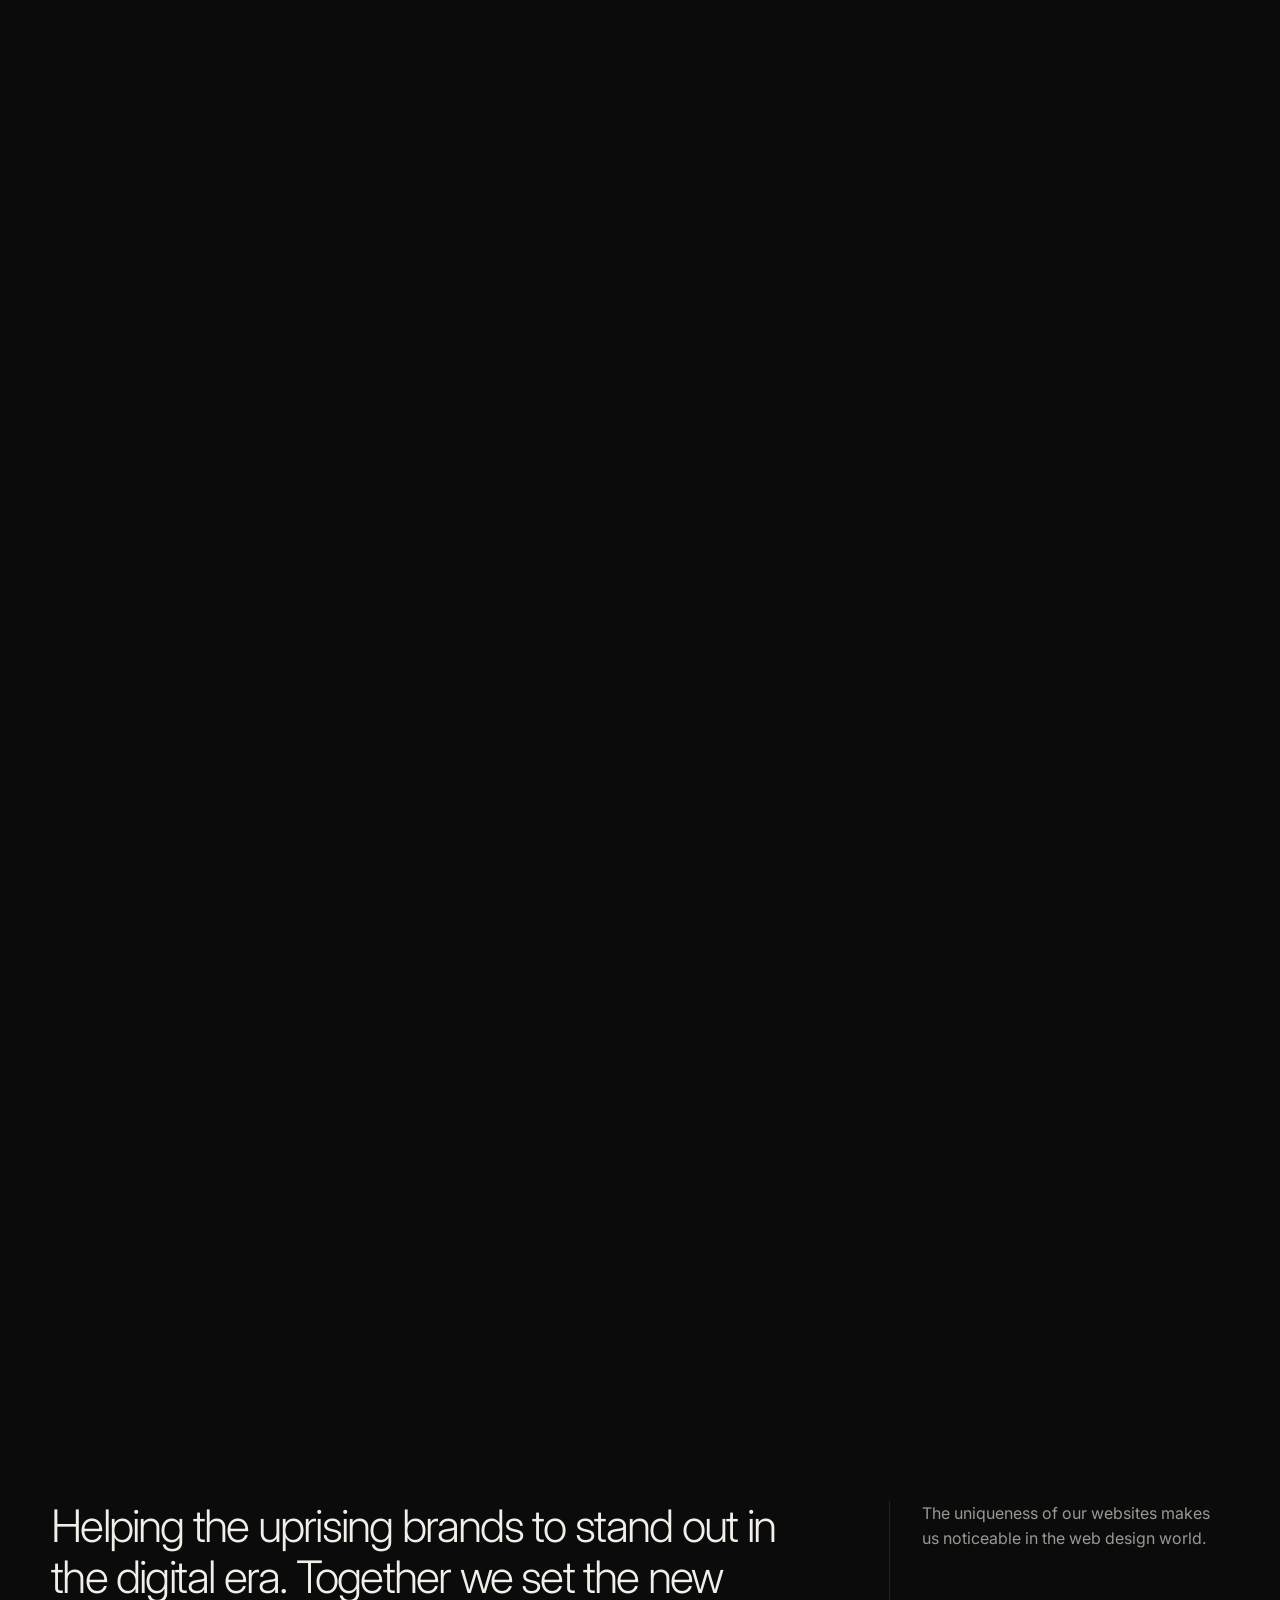
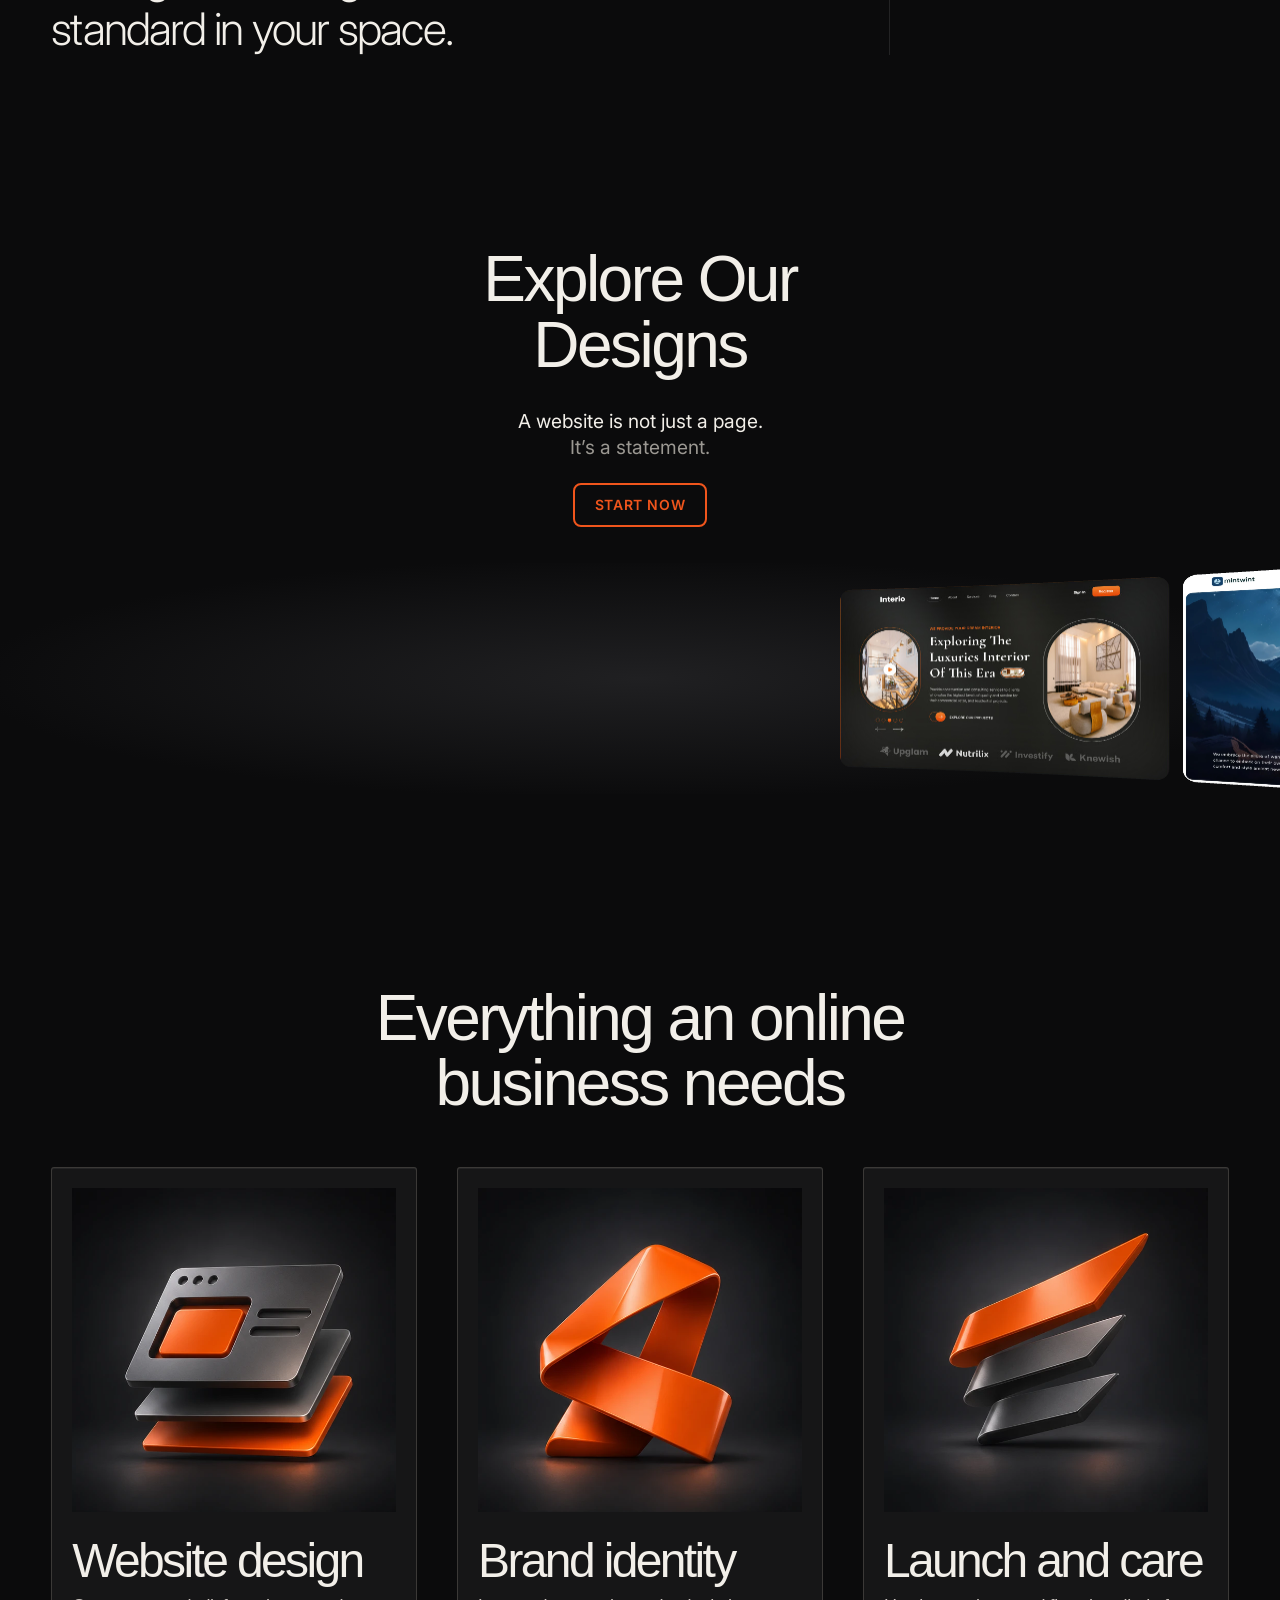
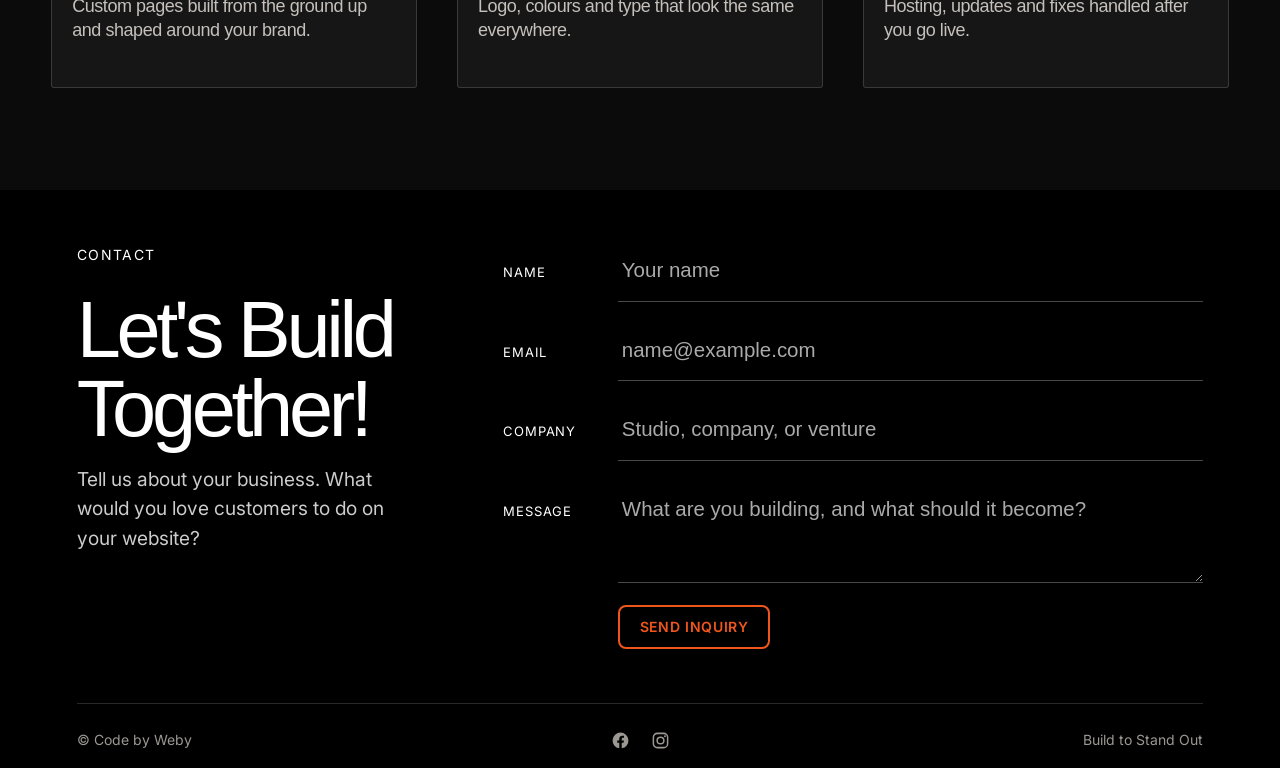
==== commit 54d7695d: "Add files via upload" ====
--- a/index.html
+++ b/index.html
@@ -11,7 +11,19 @@
 <link rel="icon" type="image/svg+xml" sizes="any" href="assets/image-d8620d61df0d3180.svg"><meta name="description" content="Weby is an AI-powered web studio. We design and build sharp, fast websites for small businesses.">
 <link rel="preconnect" href="https://fonts.googleapis.com"><link rel="preconnect" href="https://fonts.gstatic.com" crossorigin>
 <link href="https://fonts.googleapis.com/css2?family=Anton&family=Inter:opsz,wght@14..32,300..700&family=Instrument+Serif:ital@1&family=JetBrains+Mono:wght@500;700&display=swap" rel="stylesheet">
-<link rel="stylesheet" href="assets/styles-1.css"></head><body>
+<link rel="stylesheet" href="assets/styles-1.css?v=2"><link rel="preload" as="image" href="assets/laptop-poster.jpg" fetchpriority="high"><script>
+window.addEventListener('message', event => {
+  const frame=document.querySelector('.laptop-collection');
+  if(frame && event.source===frame.contentWindow && event.data?.type==='weby-hero-ready')
+    frame.classList.add('is-ready');
+});
+</script><script>
+window.addEventListener('message', event => {
+  const frame=document.querySelector('.laptop-collection');
+  if(frame && event.source===frame.contentWindow && event.data?.type==='weby-hero-ready')
+    frame.classList.add('is-ready');
+});
+</script></head><body>
 <div class="welcome" aria-hidden="true">
   <div class="welcome-backdrop"></div>
   <span class="welcome-word">Weby<span class="welcome-ink">Weby</span></span>
@@ -22,7 +34,7 @@
 <div class="stage-edge" aria-hidden="true"></div>
 <div class="device-stage" role="img" aria-label="A laptop rotating to reveal a sequence of website designs">
   <div class="laptop">
-    <div class="lid"><div class="display"><iframe class="laptop-collection" title="Animated hero collection" tabindex="-1" src="assets/hero-collection.html"></iframe></div></div>
+    <div class="lid"><div class="display"><img class="laptop-poster" src="assets/laptop-poster.jpg" fetchpriority="high" alt=""><iframe class="laptop-collection" title="Animated hero collection" tabindex="-1" src="assets/hero-collection.html?v=2"></iframe></div></div>
     <div class="keyboard"></div>
   </div>
 </div>
@@ -106,13 +118,13 @@
   </div>
   <span>Build to Stand Out</span>
 </footer>
-</section></main><div class="preview-sources" hidden><img alt="Resort Kaskady" src="assets/image-228ab3e24e77e2da.png"><img alt="Ventures" src="assets/image-b7adef510d73587b.png"><img alt="Interio" src="assets/image-962aea94cce6f8ed.png"><img alt="Mintwint" src="assets/image-17b873e0b6781ca8.png"><img alt="Fortwill" src="assets/image-9da337ec3e08f3a5.png"></div>
+</section></main><div class="preview-sources" hidden><img alt="Resort Kaskady" data-src="assets/image-228ab3e24e77e2da.png"><img alt="Ventures" data-src="assets/image-b7adef510d73587b.png"><img alt="Interio" data-src="assets/image-962aea94cce6f8ed.png"><img alt="Mintwint" data-src="assets/image-17b873e0b6781ca8.png"><img alt="Fortwill" data-src="assets/image-9da337ec3e08f3a5.png"></div>
 <script src="assets/script-1.js"></script>
 <script src="assets/script-2.js"></script>
 <script src="assets/script-3.js"></script>
 <script src="assets/script-4.js"></script>
-<script src="assets/script-5.js"></script>
+<script src="assets/script-5.js?v=2"></script>
 
 <script src="assets/script-6.js"></script>
 <script src="assets/script-7.js"></script>
-<script src="assets/hero-visibility.js"></script></body></html>
+<script src="assets/hero-visibility.js?v=2"></script><script src="assets/hero-visibility.js?v=2"></script></body></html>
--- a/assets/styles-1.css
+++ b/assets/styles-1.css
@@ -460,3 +460,7 @@
     letter-spacing: .07em; border-width: 2px; white-space: nowrap;
   }
 }
+
+.laptop-poster { position:absolute; inset:0; width:100%; height:100%; object-fit:fill; }
+.laptop-collection { opacity:0; }
+.laptop-collection.is-ready { opacity:1; }
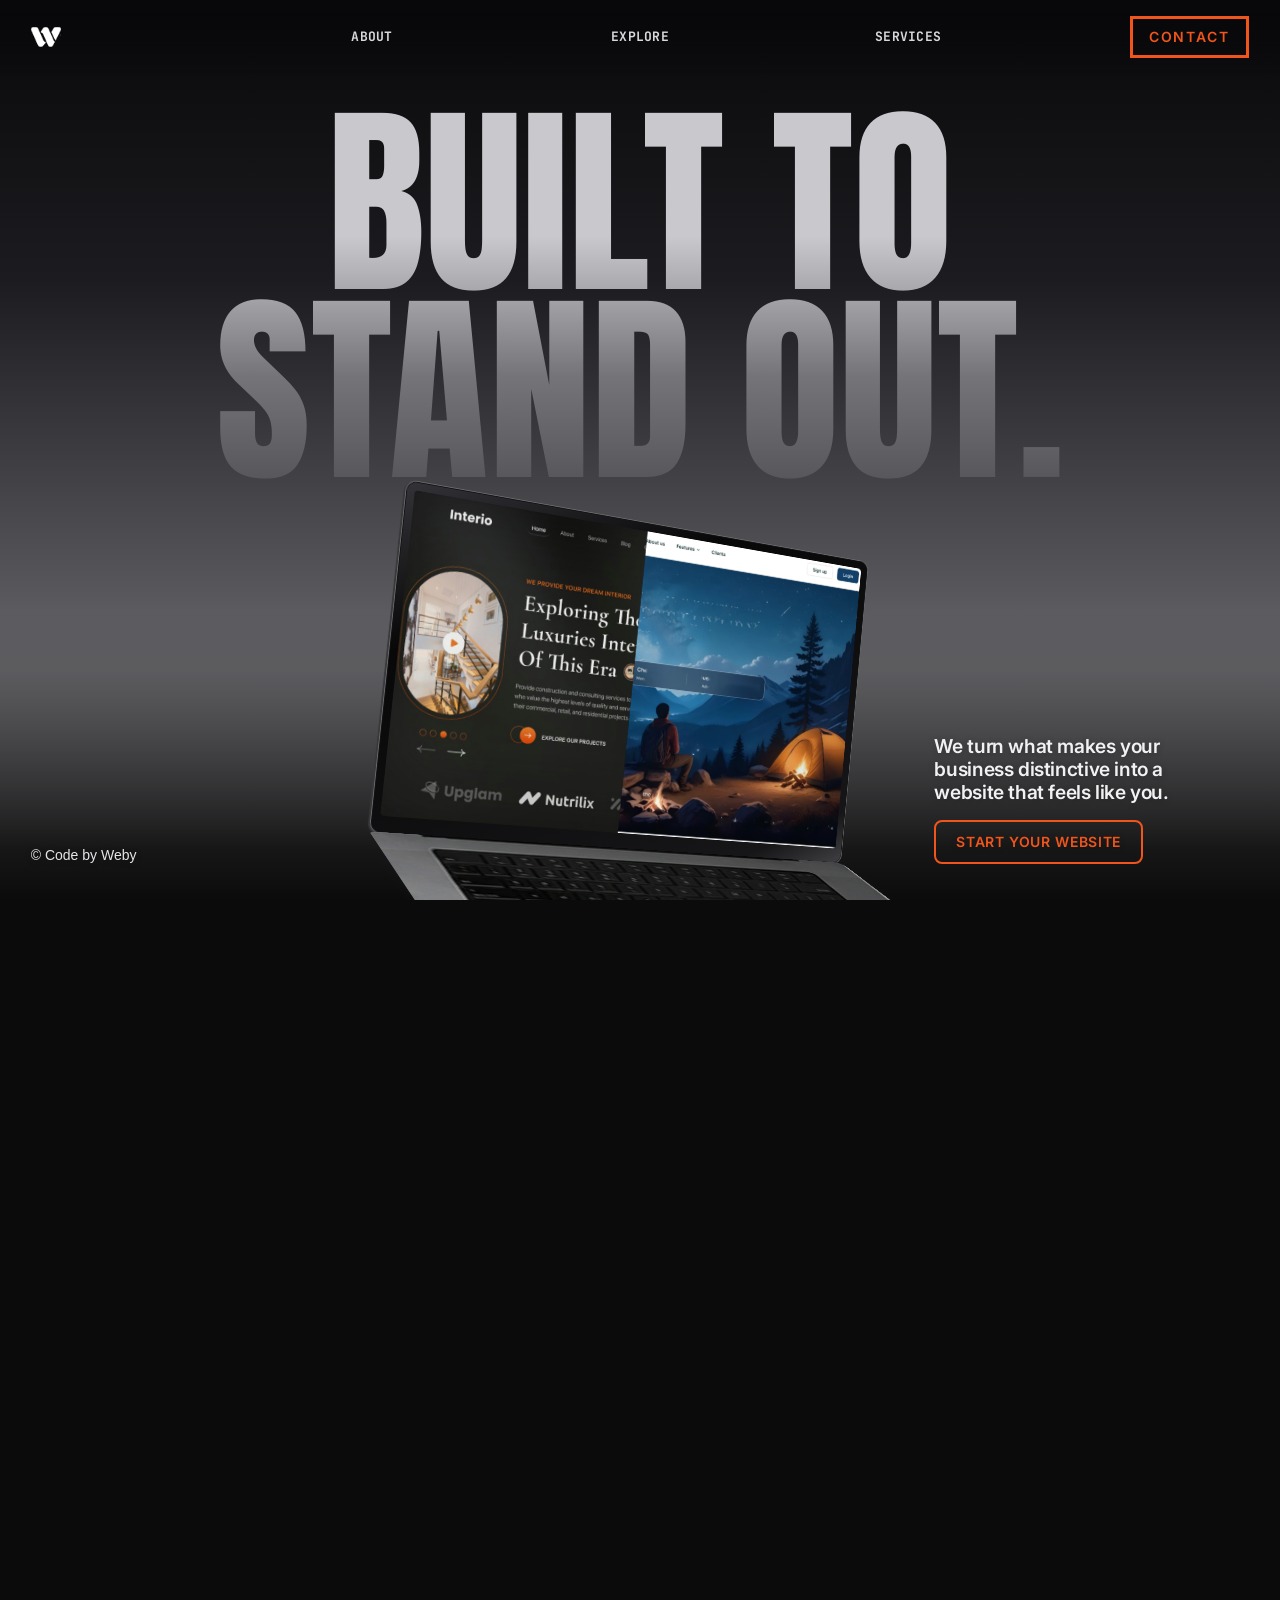
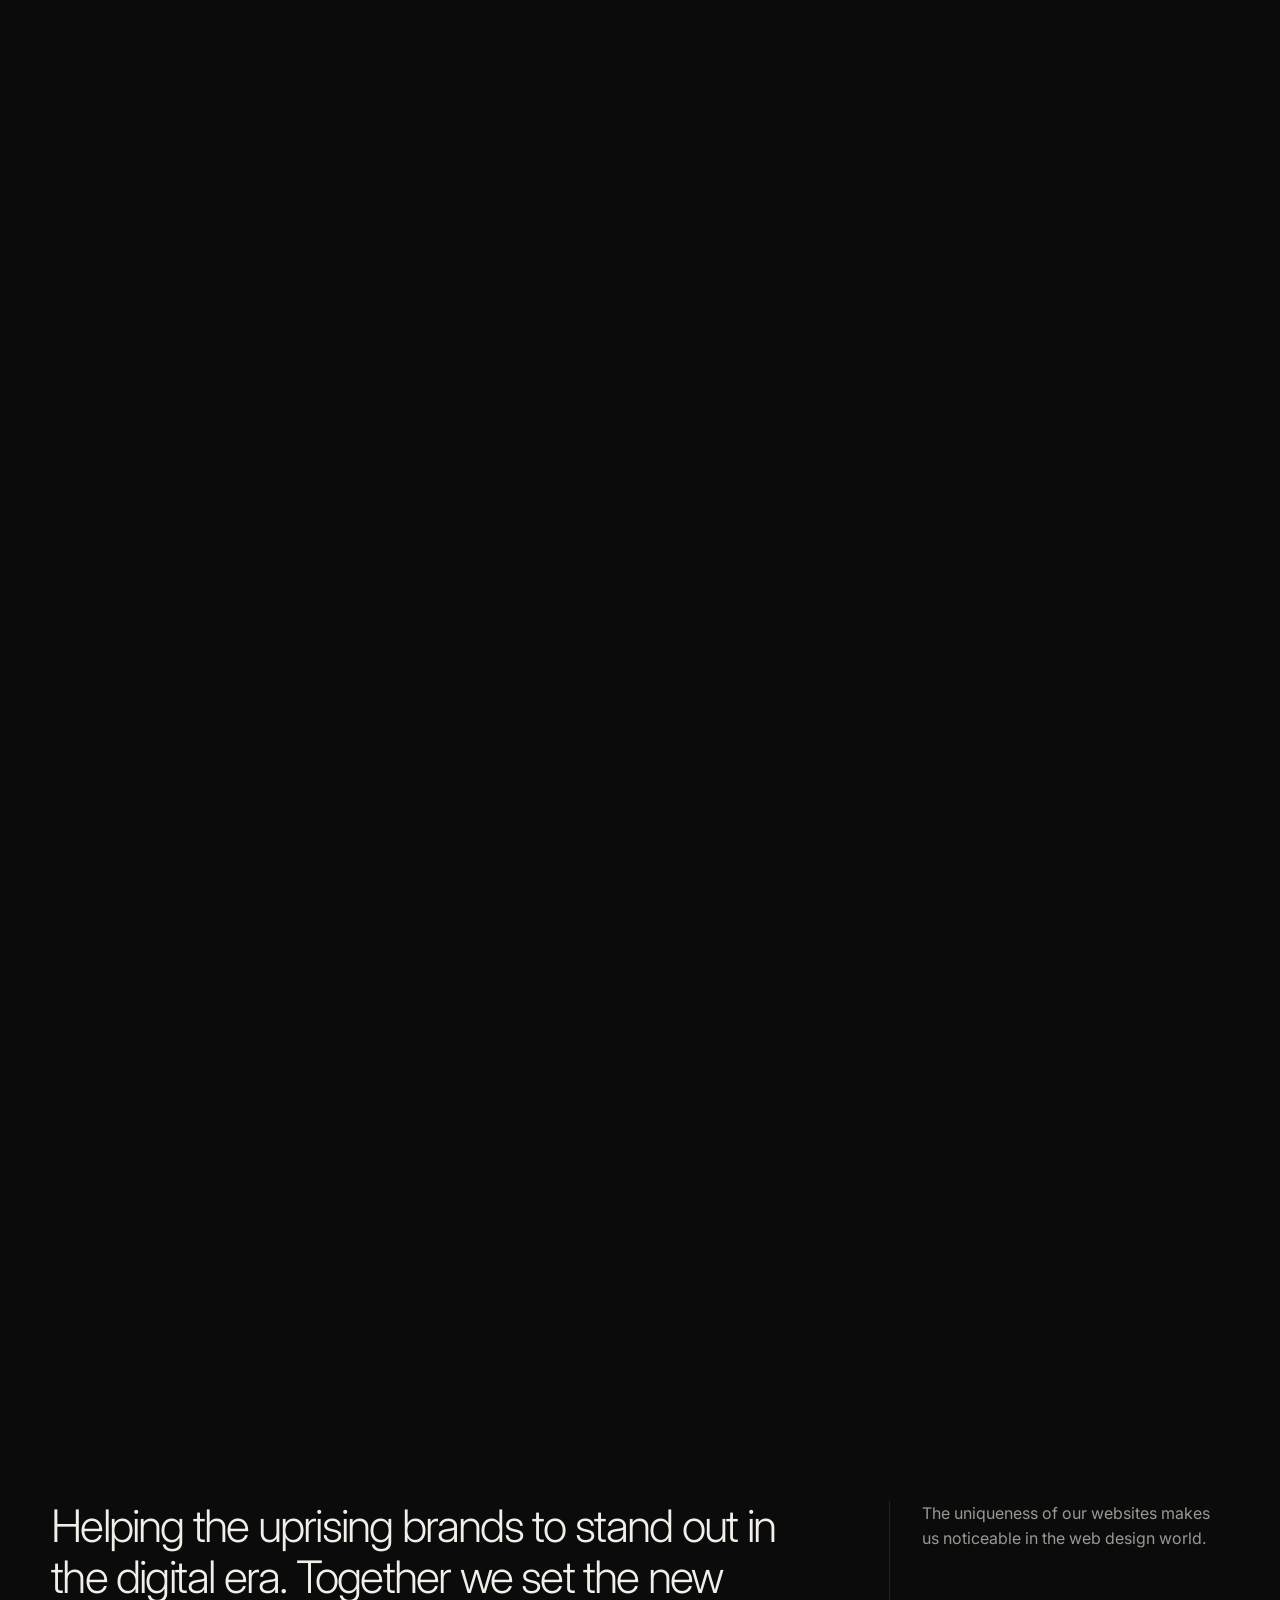
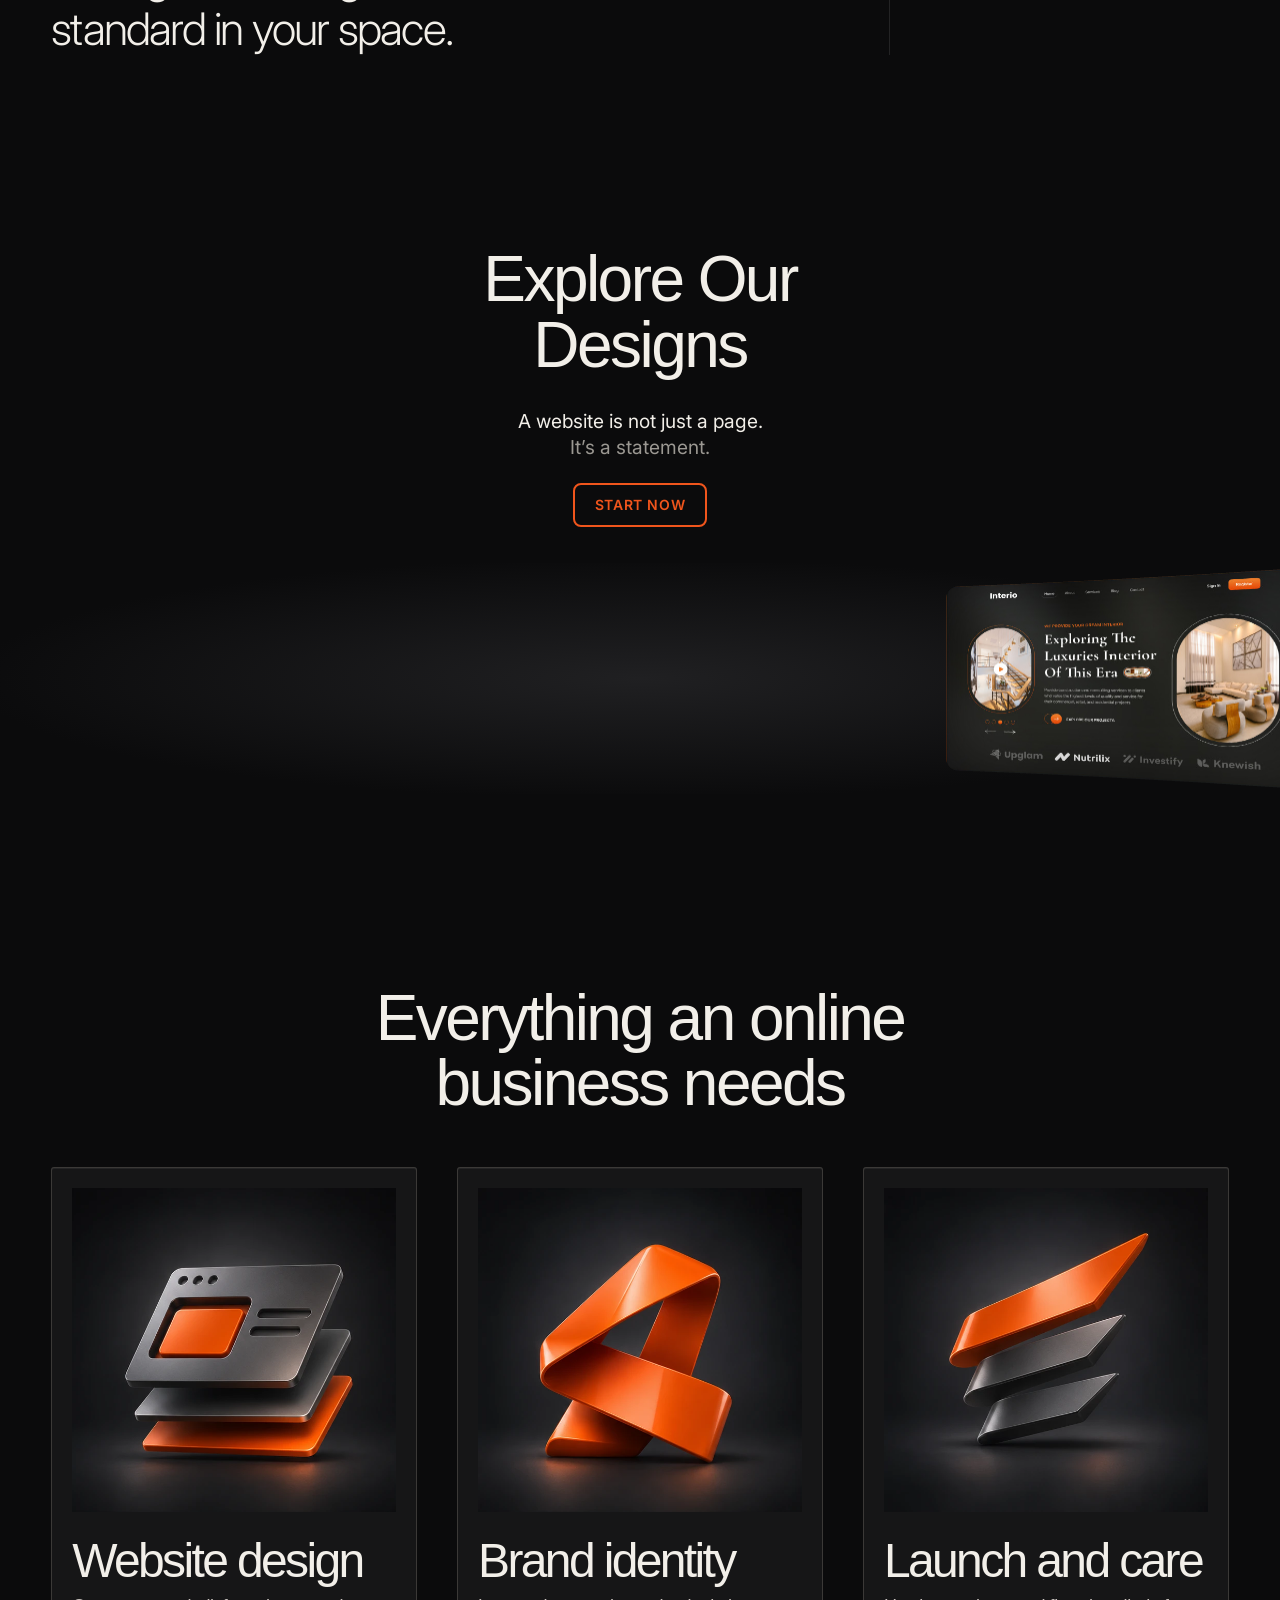
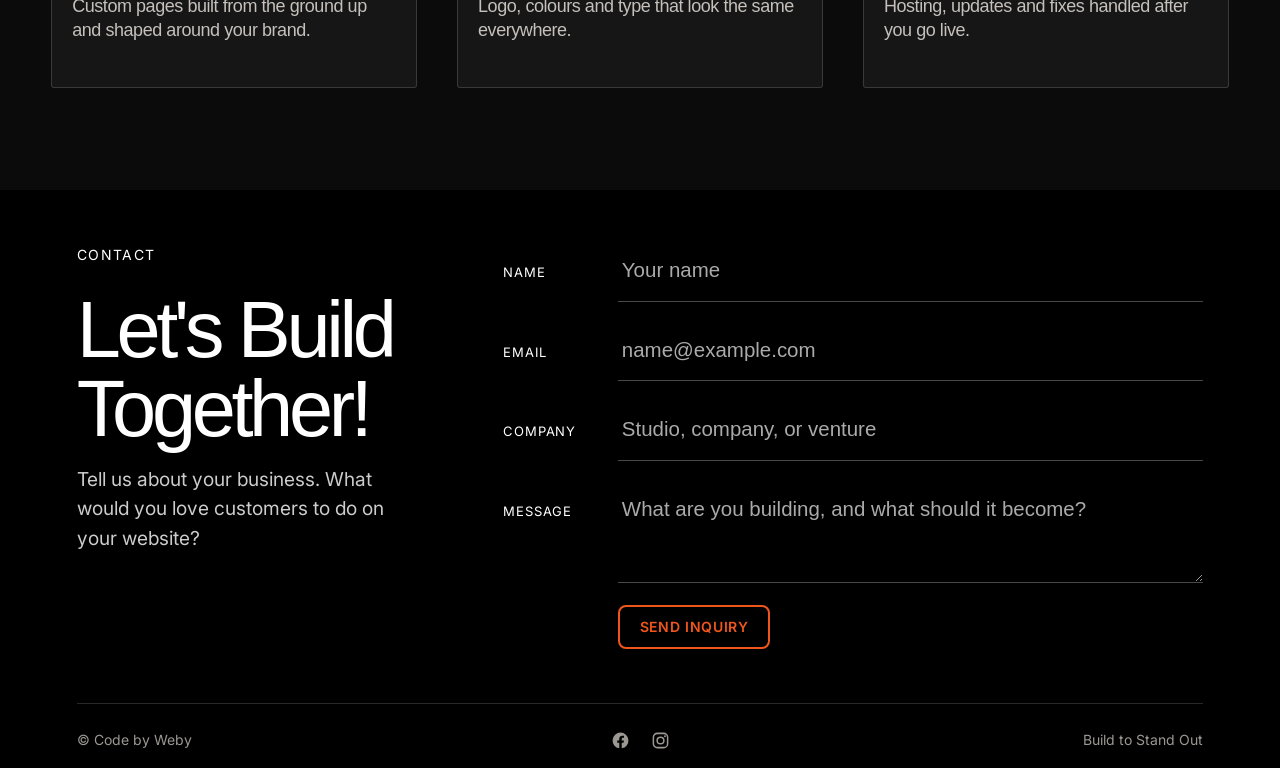
==== commit 8a749098: "Add files via upload" ====
--- a/index.html
+++ b/index.html
@@ -11,7 +11,7 @@
 <link rel="icon" type="image/svg+xml" sizes="any" href="assets/image-d8620d61df0d3180.svg"><meta name="description" content="Weby is an AI-powered web studio. We design and build sharp, fast websites for small businesses.">
 <link rel="preconnect" href="https://fonts.googleapis.com"><link rel="preconnect" href="https://fonts.gstatic.com" crossorigin>
 <link href="https://fonts.googleapis.com/css2?family=Anton&family=Inter:opsz,wght@14..32,300..700&family=Instrument+Serif:ital@1&family=JetBrains+Mono:wght@500;700&display=swap" rel="stylesheet">
-<link rel="stylesheet" href="assets/styles-1.css?v=2"><link rel="preload" as="image" href="assets/laptop-poster.jpg" fetchpriority="high"><script>
+<link rel="stylesheet" href="assets/styles-1.css?v=5"><link rel="preload" as="image" href="assets/laptop-poster.jpg" fetchpriority="high"><script>
 window.addEventListener('message', event => {
   const frame=document.querySelector('.laptop-collection');
   if(frame && event.source===frame.contentWindow && event.data?.type==='weby-hero-ready')
@@ -26,9 +26,9 @@
 </script></head><body>
 <div class="welcome" aria-hidden="true">
   <div class="welcome-backdrop"></div>
-  <span class="welcome-word">Weby<span class="welcome-ink">Weby</span></span>
+  <span class="welcome-word"><span class="welcome-ink"><span class="welcome-bullet"></span><img class="welcome-symbol" src="assets/weby-w.svg" alt=""><span class="welcome-tail"><img src="assets/weby-eby.svg" alt=""></span></span></span>
 </div>
-<header class="nav"><a class="logo" href="#top"><img src="assets/image-69f4ddc439b994fd.png" alt=""><span class="logo-name">Weby</span></a>
+<header class="nav"><a class="logo" href="#top" aria-label="Weby home"><img src="assets/weby-w.svg" alt=""></a>
 <nav class="links" aria-label="Main"><a href="#about">About</a><a href="#preview-title">Explore</a><a href="#services">Services</a></nav><a class="b b1" href="#contact"><span>Contact</span><span class="contact-flip" aria-hidden="true">Contact</span></a></header>
 <main id="top"><div class="hero-track"><div class="hero"><h1><span>Built to</span><span>stand out.</span></h1>
 <div class="stage-edge" aria-hidden="true"></div>
@@ -120,7 +120,7 @@
 </footer>
 </section></main><div class="preview-sources" hidden><img alt="Resort Kaskady" data-src="assets/image-228ab3e24e77e2da.png"><img alt="Ventures" data-src="assets/image-b7adef510d73587b.png"><img alt="Interio" data-src="assets/image-962aea94cce6f8ed.png"><img alt="Mintwint" data-src="assets/image-17b873e0b6781ca8.png"><img alt="Fortwill" data-src="assets/image-9da337ec3e08f3a5.png"></div>
 <script src="assets/script-1.js"></script>
-<script src="assets/script-2.js"></script>
+<script src="assets/script-2.js?v=4"></script>
 <script src="assets/script-3.js"></script>
 <script src="assets/script-4.js"></script>
 <script src="assets/script-5.js?v=2"></script>
--- a/assets/styles-1.css
+++ b/assets/styles-1.css
@@ -464,3 +464,18 @@
 .laptop-poster { position:absolute; inset:0; width:100%; height:100%; object-fit:fill; }
 .laptop-collection { opacity:0; }
 .laptop-collection.is-ready { opacity:1; }
+
+/* Uploaded wordmark, split for the W-to-header handoff. */
+.welcome-word { display:block; position:relative; width:clamp(240px,42vw,520px); aspect-ratio:875/343; font-size:0; line-height:0; transform-origin:0 22.74%; }
+.welcome-ink { inset:0; padding:0; }
+.welcome-symbol { position:absolute; left:0; top:22.74%; width:35.314%; height:58.893%; z-index:2; }
+.welcome-tail { position:absolute; left:34.857%; top:0; width:65.143%; height:100%; overflow:hidden; }
+.welcome-tail img { display:block; width:100%; height:100%; }
+.welcome-active .nav .logo img { opacity:0; }
+.nav .logo img { width:auto; }
+
+/* Give the soft reveal room to breathe without a hard mask edge. */
+.welcome-word { width:clamp(210px,34vw,420px); }
+.welcome-ink { -webkit-mask-image:none; mask-image:none; overflow:visible; }
+.welcome-tail { overflow:visible; }
+.welcome-bullet { position:absolute; left:-10%; top:52.2%; width:5%; aspect-ratio:1; transform:translateY(-50%); border-radius:50%; background:#fff; }
